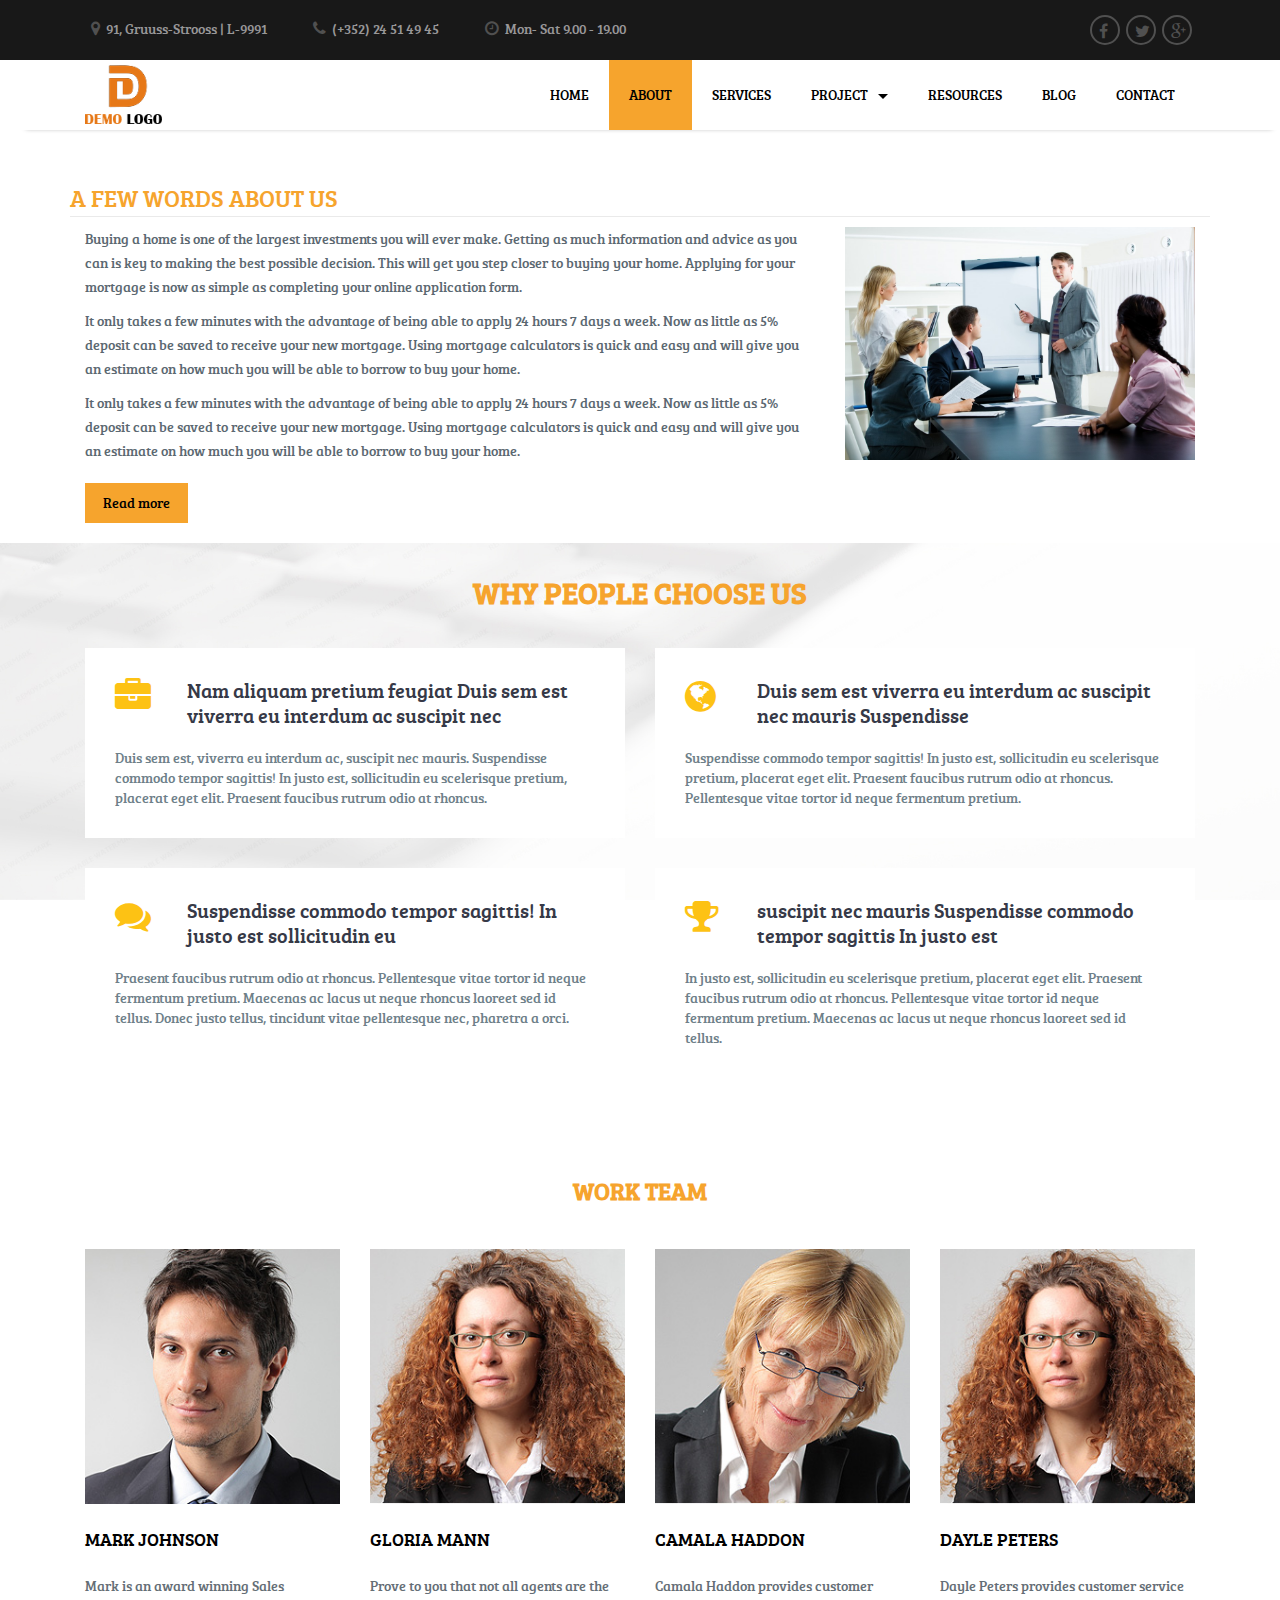
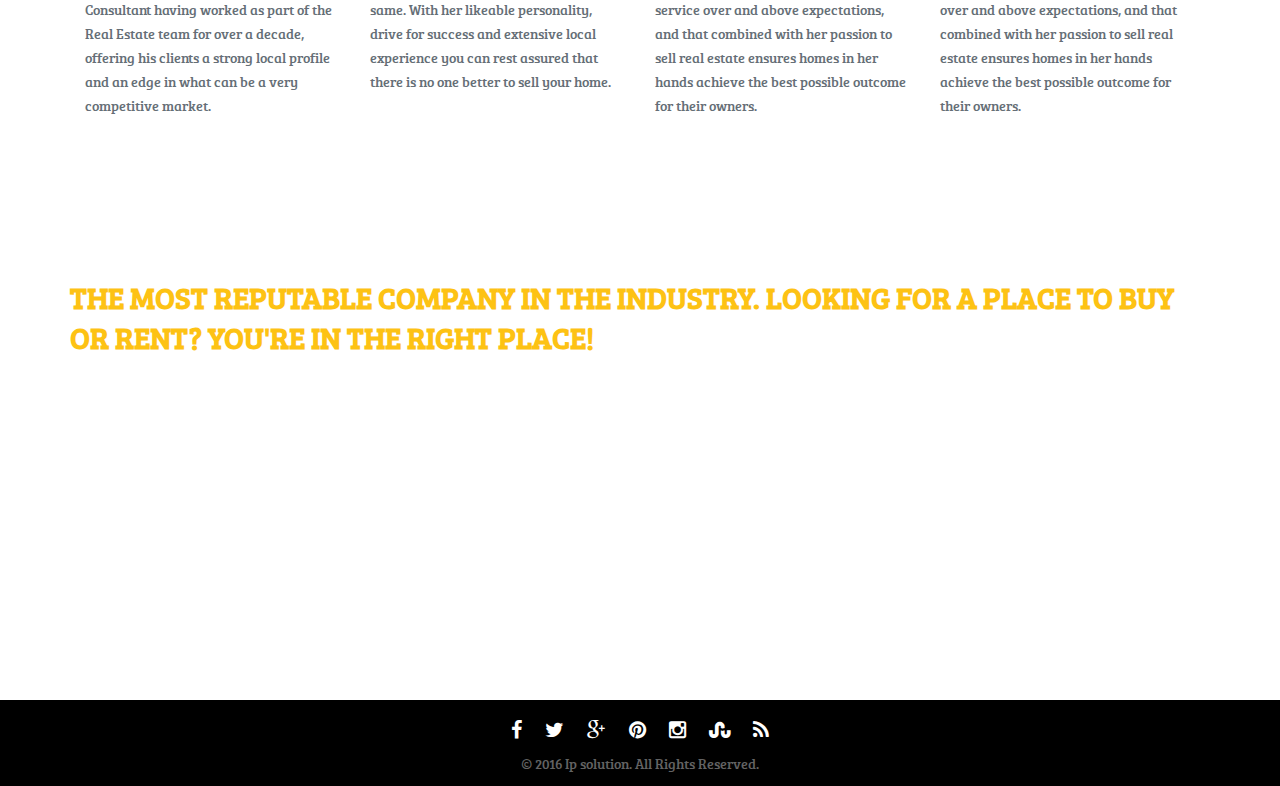
==== about.html @ 6294d2c2 "Avani Html" ====
<!DOCTYPE html>
<html lang="en">

<head>
    <meta charset="utf-8">
    <meta http-equiv="X-UA-Compatible" content="IE=edge">
    <meta name="viewport" content="width=device-width, initial-scale=1">
    <meta name="description" content="">
    <meta name="author" content="">
    <title>Consultancy</title>
    <!-- Bootstrap Core CSS -->
    <link href="css/bootstrap.min.css" rel="stylesheet"/>
    <!--font-style-->
    <link rel="stylesheet" href="fonts/font_style.css" type="text/css">
    <!--font-aswome-->
    <link rel="stylesheet" href="css/font-awesome.min.css" type="text/css">
    <!-- SmartMenus jQuery Bootstrap Addon CSS -->
	<link href="css/jquery_smartmenus_bootstrap.css" rel="stylesheet">
    <!--img hover style-->
    <link rel="stylesheet" href="css/img_hover_style.css">    
    <!-- Custom CSS -->
    <link href="css/style.css" rel="stylesheet"/>
    <!--responsive css-->
    <link rel="stylesheet" href="css/style_responsive.css" type="text/css"/>
    
    <!-- HTML5 shim and Respond.js for IE8 support of HTML5 elements and media queries -->
    <!-- WARNING: Respond.js doesn't work if you view the page via file:// -->
    <!--[if lt IE 9]>
      <script src="https://oss.maxcdn.com/html5shiv/3.7.2/html5shiv.min.js"></script>
      <script src="https://oss.maxcdn.com/respond/1.4.2/respond.min.js"></script>
    <![endif]-->
</head>
<body>

	<!--top header section-->
   	<div class="topheader_wrapper">
    	<div class="container">
        	<div class="col-lg-9 col-sm-9">
        		<div class="top_left">
                	<ul>
                    	<li><i class="fa fa-map-marker" aria-hidden="true"></i>91, Gruuss-Strooss  | L-9991</li>
                        <li><i class="fa fa-phone" aria-hidden="true"></i>(+352) 24 51 49 45</li>
                        <li><i class="fa fa-clock-o" aria-hidden="true"></i>Mon- Sat 9.00 - 19.00</li>
                    </ul> 
                </div>
            </div>
            <div class="col-lg-3 col-sm-3">
                <div class="top_right">
                    <ul>
                    	<li class="s1"><a href="#"><i class="fa fa-facebook"></i></a></li>
                        <li class="s2"><a href="#"><i class="fa fa-twitter"></i></a></li>
                        <li class="s3"><a href="#"><i class="fa fa-google-plus"></i></a></li>
                    </ul>
                </div>
            </div>	    
            <div class="clearfix"></div>
        </div>
    </div>
    
    <!--header section-->
    <div class="header_wrapper" data-spy="affix" data-offset-top="60">
    	<div class="container">
        	<div class="col-lg-3 col-sm-3">
            	<div class="logo">
                	<a href="index.html"><img src="images/icon/logo.png" alt="logo" class="img-responsive"></a>
                    <button type="button" class="navbar-toggle" data-toggle="collapse" data-target=".navbar-collapse">
                    	<span class="sr-only">Toggle navigation</span>
                        <span class="icon-bar"></span>
                        <span class="icon-bar"></span>
                        <span class="icon-bar"></span>
                    </button>
                </div>
            </div>
            <div class="col-lg-9 col-sm-9">
            	<div class="main_nav">
                	<div class="navbar-collapse collapse">
                    	<!-- nav -->   
                    	<ul class="nav navbar-nav">
                        	<li><a href="index.html">Home</a></li>                                                                                                                                                  
                            <li class="active"><a href="about.html">About</a></li>
                            <li><a href="service.html">Services</a></li>
                            <li><a href="project.html">Project<span class="caret"></span></a>
                            	<ul class="dropdown-menu">
                                	<li><a href="#">submenu_1</a></li>
                                    <li><a href="#">submenu_2</a></li>
                                    <li><a href="#">submenu_3</a></li>
                                    <li><a href="#">sub menu_4 <span class="caret"></span></a>
                                    	<ul class="dropdown-menu">
                                        	<li><a href="#">submenu_4.1</a></li>
                                            <li><a href="#">submenu_4.2</a></li>
                                            <li><a href="#">submenu_4.3</a></li>
                                            <li><a href="#">submenu_4.4</a></li>
                                  		</ul>
                                	</li>
                                    <li><a href="#">submenu_5</a></li>
                             	</ul>
                        	</li>
                             <li><a href="resource.html">Resources</a></li>
                            <li><a href="blog.html">Blog</a></li>
                            <li><a href="contact.html">Contact</a></li>
                        </ul>
                   	</div>
                </div>
            </div>
            <div class="clearfix"></div>
        </div>
    </div>
	
    <!--about-us section-->
   	<div class="about_wrappers" >          
	<div class="about_box">
    	<div class="container">
                <h3>A few words about us</h3>
                <div class="col-lg-8 col-sm-6">
                    <div class="box_left">
                        <p>Buying a home is one of the largest investments you will ever make. Getting as much information and advice as you can is key to making the best possible decision. This will get you step closer to buying your home. Applying for your mortgage is now as simple as completing your online application form.</p>
                        <p>It only takes a few minutes with the advantage of being able to apply 24 hours 7 days a week. Now as little as 5% deposit can be saved to receive your new mortgage. Using mortgage calculators is quick and easy and will give you an estimate on how much you will be able to borrow to buy your  home.</p>
                        <p>It only takes a few minutes with the advantage of being able to apply 24 hours 7 days a week. Now as little as 5% deposit can be saved to receive your new mortgage. Using mortgage calculators is quick and easy and will give you an estimate on how much you will be able to borrow to buy your  home.</p>
                        <button type="submit" class="btn btn-default">Read more</button>
                    </div>
                </div>
                <div class="col-lg-4 col-sm-6">
                    <div class="box_right">
                        <img src="images/img/about/about1.jpeg" alt="about" class="img-responsive">
                    </div>
                </div>
                <div class="clearfix"></div>
            </div>
    </div>        
    <div class="about_box2">
    	<div class="container">
        	<h3>Why people choose us </h3>
            <div class="why_wrap">
            	<div class="col-lg-6 col-sm-6">
                	<div class="why_box">
                    	<div class="box_top">
                        	<div class="top_left">
                            	<i class="fa fa-briefcase"></i>
                            </div>
                            <div class="top_right">
                            	<h6>Nam aliquam pretium feugiat Duis sem est viverra eu interdum ac suscipit nec </h6>
                            </div>
                            <div class="clearfix"></div>
                        </div>
                        <div class="box_bottom">
                        	<p>Duis sem est, viverra eu interdum ac, suscipit nec mauris. Suspendisse commodo tempor sagittis! In justo est, sollicitudin eu scelerisque pretium, placerat eget elit. Praesent faucibus rutrum odio at rhoncus. </p>
                        </div>
                        <div class="clearfix"></div>
                    </div>
                </div>
                <div class="col-lg-6 col-sm-6">
                	<div class="why_box">
                    	<div class="box_top">
                        	<div class="top_left">
                            	<i class="fa fa-globe"></i>
                            </div>
                            <div class="top_right">
                            	<h6>Duis sem est viverra eu interdum ac suscipit nec mauris Suspendisse </h6>
                            </div>
                            <div class="clearfix"></div>
                        </div>
                        <div class="box_bottom">
                        	<p>Suspendisse commodo tempor sagittis! In justo est, sollicitudin eu scelerisque pretium, placerat eget elit. Praesent faucibus rutrum odio at rhoncus. Pellentesque vitae tortor id neque fermentum pretium.</p>
                        </div>
                        <div class="clearfix"></div>
                    </div>
                </div>
                <div class="col-lg-6 col-sm-6">
                	<div class="why_box">
                    	<div class="box_top">
                        	<div class="top_left">
                            	<i class="fa fa-comments"></i>
                            </div>
                            <div class="top_right">
                            	<h6>Suspendisse commodo tempor sagittis! In justo est sollicitudin eu </h6>
                            </div>
                            <div class="clearfix"></div>
                        </div>
                        <div class="box_bottom">
                        	<p>Praesent faucibus rutrum odio at rhoncus. Pellentesque vitae tortor id neque fermentum pretium. Maecenas ac lacus ut neque rhoncus laoreet sed id tellus. Donec justo tellus, tincidunt vitae pellentesque nec, pharetra a orci. </p>
                        </div>
                        <div class="clearfix"></div>
                    </div>
                </div>
                <div class="col-lg-6 col-sm-6">
                	<div class="why_box">
                    	<div class="box_top">
                        	<div class="top_left">
                            	<i class="fa fa-trophy"></i>
                            </div>
                            <div class="top_right">
                            	<h6>suscipit nec mauris Suspendisse commodo tempor sagittis In justo est </h6>
                            </div>
                            <div class="clearfix"></div>
                        </div>
                        <div class="box_bottom">
                        	<p>In justo est, sollicitudin eu scelerisque pretium, placerat eget elit. Praesent faucibus rutrum odio at rhoncus. Pellentesque vitae tortor id neque fermentum pretium. Maecenas ac lacus ut neque rhoncus laoreet sed id tellus. </p>
                        </div>
                        <div class="clearfix"></div>
                    </div>
                </div>
                <div class="clearfix"></div>
            </div>            
            <div class="clearfix"></div>
       </div>	
    </div>   
    <div class="team_wrap">
    	<div class="container">
                <h3>Work team</h3>
                <div class="team_box">
                	<div class="col-lg-3 col-sm-6 col-md-3">
                    	<div class="team">
                        	<div class="team_img">
                            	<img src="images/img/about/t1.jpg" alt="images" class="img-responsive">
                            </div>
                            <div class="team_content">
                            	<h4>Mark Johnson</h4>
                                <p>Mark is an award winning Sales Consultant having worked as part of the Real Estate team for over a decade, offering his clients a strong local profile and an edge in what can be a very competitive market.</p>
                            </div>
                            <div class="clearfix"></div>
                        </div>
                    </div>
                    <div class="col-lg-3 col-sm-6 col-md-3">
                    	<div class="team">
                        	<div class="team_img">
                            	<img src="images/img/about/t2.jpg" alt="images" class="img-responsive">
                            </div>
                            <div class="team_content">
                            	<h4>Gloria Mann</h4>
                                <p>Prove to you that not all agents are the same. With her likeable personality, drive for success and extensive local experience you can rest assured that there is no one better to sell your home.</p>
                            </div>
                            <div class="clearfix"></div>
                        </div>
                    </div>
                    <div class="col-lg-3 col-sm-6 col-md-3">
                    	<div class="team">
                        	<div class="team_img">
                            	<img src="images/img/about/t3.jpg" alt="images" class="img-responsive">
                            </div>
                            <div class="team_content">
                            	<h4>Camala Haddon</h4>
                                <p>Camala Haddon provides customer service over and above expectations, and that combined with her passion to sell real estate ensures homes in her hands achieve the best possible outcome for their owners.</p>
                            </div>
                            <div class="clearfix"></div>
                        </div>
                    </div>
                    <div class="col-lg-3 col-sm-6 col-md-3">
                    	<div class="team">
                        	<div class="team_img">
                            	<img src="images/img/about/t2.jpg" alt="images" class="img-responsive">
                            </div>
                            <div class="team_content">
                            	<h4>Dayle Peters</h4>
                                <p>Dayle Peters provides customer service over and above expectations, and that combined with her passion to sell real estate ensures homes in her hands achieve the best possible outcome for their owners.</p>
                            </div>
                            <div class="clearfix"></div>
                        </div>
                    </div>
                    <div class="clearfix"></div>
                </div>
             </div>       
      </div> 
    <div class="about_wrap">
     	<div class="container">
        	<h3>The most reputable company in the industry. Looking for a place to buy or rent? You're in the right place!</h3>
            <p>Whether you're the landlord or tenant of a residential rental property, you'll find this article on the Tenancy Tribunal useful, should you ever find yourself in a dispute arising out of your Tenancy Agreement. That's because the Tenancy Tribunal is a court, part of the Ministry of Justice, which has been set up to deal with unresolved problems between landlords and tenants. The person who makes a decision on a case is called an adjudicator and his or her decision is binding on all parties. Parties normally represent themselves and it is unusual for parties to be represented by lawyers.</p>
            <p>A tenancy adjudicator listens to what each person has to say, hears any witnesses and evidence that either side wants considered, and then makes a decision, guided by the provisions of the Residential Tenancies Act 1986. Under the Act, all tenancies entered into after 1 December 1996 must have a written agreement setting out the particular terms that have been agreed to. This agreement should be signed, with a copy being retained by each party. The Tribunal will seek to enforce the terms of the agreement and will seek guidance from the agreement when making a decision.</p>
        </div>
     </div>
    <div class="clearfix"></div>       
</div>	   	
	
    <!--footer section-->
    <div class="footer_wrapper">
    	<div class="container">
        	<ul>
            	<li><a href="#"><i class="fa fa-facebook"></i></a></li>
                <li><a href="#"><i class="fa fa-twitter"></i></a></li>
                <li><a href="#"><i class="fa fa-google-plus"></i></a></li>
                <li><a href="#"><i class="fa fa-pinterest"></i></a></li>
                <li><a href="#"><i class="fa fa-instagram"></i></a></li>
                <li><a href="#"><i class="fa fa-stumbleupon"></i></a></li>
                <li><a href="#"><i class="fa fa-rss"></i></a></li>
            </ul>
            <p>© 2016 Ip solution. All Rights Reserved.</p>
        </div>
    </div>

	<!-- jQuery -->
    <script src="js/jquery-1.9.1.min.js"></script>
    <!-- Bootstrap Core JavaScript -->
    <script src="js/bootstrap.min.js"></script>
    <!-- SmartMenus jQuery plugin -->
	<script type="text/javascript" src="js/jquery_smartmenus.js"></script>
    <!-- SmartMenus jQuery Bootstrap Addon -->
	<script type="text/javascript" src="js/jquery_smartmenus_bootstrap.js"></script>
    
   	<!--scroll to top-->
	<script src="js/scroll_to_top.js"></script> 
    <!--custom js-->
    <script src="js/custom.js" type="text/javascript"></script>

</body>
</html>
---- fonts/font_style.css ----
/* Generated by Font Squirrel (https://www.fontsquirrel.com) on July 4, 2016 */

@font-face {
    font-family: 'glyphicons-halflings-regular';
    src: url('glyphicons-halflings-regular-webfont.eot');
    src: url('glyphicons-halflings-regular-webfont.eot?#iefix') format('embedded-opentype'),
         url('glyphicons-halflings-regular-webfont.woff2') format('woff2'),
         url('glyphicons-halflings-regular-webfont.woff') format('woff'),
         url('glyphicons-halflings-regular-webfont.ttf') format('truetype'),
         url('glyphicons-halflings-regular-webfont.svg#rbno3.1black') format('svg');
    font-weight: normal;
    font-style: normal;

}



@font-face {
    font-family: 'bree_serifregular';
    src: url('breeserif-regular-webfont.woff2') format('woff2'),
         url('breeserif-regular-webfont.woff') format('woff');
    font-weight: normal;
    font-style: normal;

}
---- css/img_hover_style.css ----
/* Included color classes.. 
	.red 
	.blue 
	.yellow 
	.green
	.orange
	.navy
*/
@import url(https://fonts.googleapis.com/css?family=Raleway:400,500,800);
figure.snip1136 {
  color: #fff;
  position: relative;
  float: left;
  overflow: hidden;
  margin:0px;
  width: 100%;
  background: #000000;
  text-align: center;
}
figure.snip1136 * {
  -webkit-box-sizing: border-box;
  box-sizing: border-box;
}
figure.snip1136 img {
  opacity: 1;
  width: 100%;
  -webkit-transition: opacity 0.35s;
  transition: opacity 0.35s;
}
figure.snip1136 figcaption {
  position: absolute;
  bottom: 0;
  left: 0;
  width: 100%;
  height: 100%;
}
figure.snip1136 figcaption > div {
  height: 50%;
  overflow: hidden;
  width: 100%;
  position: relative;
}
figure.snip1136 h2,
figure.snip1136 p {
  margin: 0;
  opacity: 0;
  padding: 0 30px;
  position: absolute;
  width: 100%;
  left: 0;
  -webkit-transition: opacity 0.4s, -webkit-transform 0.4s;
  transition: opacity 0.4s,-webkit-transform 0.4s,-moz-transform 0.4s,-o-transform 0.4s,transform 0.4s;
}
figure.snip1136 h2 {
  display: inline-block;
  font-weight: 800;
  text-transform: uppercase;
  bottom: 0;
  -webkit-transform: translate3d(0%, 150%, 0) rotate(20deg);
  transform: translate3d(0%, 150%, 0) rotate(20deg);
  -webkit-transition-delay: 0s;
  transition-delay: 0s;
  font-size:24px;
}
figure.snip1136 p {
  -webkit-transform: translate3d(0%, -150%, 0) rotate(20deg);
  transform: translate3d(0%, -150%, 0) rotate(20deg);
  -webkit-transition-delay: 0s;
  transition-delay: 0s;
  font-size:14px;
}
figure.snip1136 a {
  left: 0;
  right: 0;
  top: 0;
  bottom: 0;
  position: absolute;
  color: #ffffff;
}
figure.snip1136.color {
  background-color:rgba(0,0,0,0.5);
}

figure.snip1136:hover img,
figure.snip1136.hover img {
  opacity: 0.3;
  -webkit-filter: grayscale(100%);
  filter: grayscale(100%);
}
figure.snip1136:hover figcaption h2,
figure.snip1136.hover figcaption h2,
figure.snip1136:hover figcaption p,
figure.snip1136.hover figcaption p {
  -webkit-transform: translate3d(0%, 0%, 0) rotate(0deg);
  transform: translate3d(0%, 0%, 0) rotate(0deg);
}
figure.snip1136:hover figcaption h2,
figure.snip1136.hover figcaption h2 {
  opacity: 1;
}
figure.snip1136:hover figcaption p,
figure.snip1136.hover figcaption p {
  opacity: 1;
}
---- css/style.css ----
/* portfolio name : consultancy */
/* design by sanjib on 04.07.2016 */
*{ padding:0px; margin:0px}
body { width: 100%; height: 100%;}
html { width: 100%; height: 100%;}
.less_pad{ padding:0px !important;}
.less_lt{ padding-left:0px !important;}
.less_rt{ padding:0px !important;}

a:focus, a:hover {text-decoration: none;}
a:focus {outline: none; outline-offset: 0px;}
.btn.active.focus, .btn.active:focus, .btn.focus, .btn.focus:active, .btn:active:focus, .btn:focus {outline: none; outline-offset: 0px;}
input, button, select, textarea{ font-family:;}
.table{ font-family:; font-size:14px;}
h1, h2, h3, h4, h5, h6, p{ padding:0px; margin:0px;}
.affix {
      top:0;
      width: 100%;
      z-index: 9999 !important;
	  background:#FFF;
  }
  .affix + .banner_wrapper, .affix + .about_wrappers, .affix + .service_wrapper, .affix + .project_wrapper, .affix + .blog_wrapper, .affix + .contact_wrapper, .affix + .resource_wrapper  {
     position: relative;
     margin-top: 70px;
  }
/*......................................home page........................................*/
/*top-header section start*/
.topheader_wrapper{
	width:100%;
	padding:15px 0px;
	margin:0px;
	float:left;
	background:#181818;
	font-family: 'bree_serifregular';	
}
.topheader_wrapper .top_left{
	width:100%;
	padding:0px;
	margin:0px;
	float:left;	
}
.top_left ul{
	width:100%;
	padding:0px;
	margin:0px;
	float:left;	
}
.top_left ul li{
	list-style:none;
	float:left;
	padding:0px;
	margin-right:40px;
	font-size:14px;
	color:#989798;	
}
.top_left ul li i{
	color: #505050 ;
    font-size: 16px;
    margin: 0;
    padding: 5px 6px;
}
.topheader_wrapper .top_right{
	width:100%;
	padding:0px;
	margin:0px;
	float:left;	
}
.top_right ul{
	float:right;
	padding:0px;
	margin:0px;
	list-style:none;
}
.top_right ul li{
	background:transparent;
    border-radius:50%;
	border:2px solid #505050;
    float: left;
    height: 30px;
    margin: 0 3px;
    padding: 0;
    width: 30px;
}
.top_right ul li i{
	color: #505050 ;
    font-size: 16px;
    margin: 0;
    padding: 6px 7px;
}
.top_right ul li.s1:hover{
	background:#3B5998;
	border:2px solid #3B5998;	
}
.top_right ul li.s2:hover{
	background:#2caae1;
	border:2px solid #2caae1;
}
.top_right ul li.s3:hover{
	background:#900;
	border:2px solid #900;	
}
.top_right ul li.s1:hover i, .top_right ul li.s2:hover i, .top_right ul li.s3:hover i{
	color:#FFF;	
}
/*top-header section end*/

/*header section start*/
.header_wrapper{
	width:100%;
	padding:0px;
	margin:0px;
	float:left;	
	-webkit-box-shadow:9px 15px 5px -17px rgba(130, 130, 130, 1);
	-moz-box-shadow: 9px 15px 5px -17px rgba(130, 130, 130, 1);
	box-shadow:9px 15px 5px -17px rgba(130, 130, 130, 1);
	-o-box-shadow:9px 15px 5px -17px rgba(130, 130, 130, 1);
	-ms-box-shadow:9px 15px 5px -17px rgba(130, 130, 130, 1);
	font-family: 'bree_serifregular';	
}
.header_wrapper .logo{
	width:100%;
	padding:5px 0px;
	margin:0px;
	float:left;	
}
.header_wrapper .logo img{
	width:30%;
	padding:0px;
	margin:0px;	
}
.header_wrapper .main_nav{
	width:100%; 
	padding:0px;
	margin:0px; 
	float:left;
	background:#FFF;
}
.main_nav .navbar-nav {
    margin:0px;
    padding: 0;
    width: auto;
	float:right;
	text-align:center;
}
.navbar-collapse{
	padding:0px;
	margin:0px;	
}
.navbar-nav > li {
	display:inline-block;
    margin:0px;
    padding:0px;
	width:auto;
}
.navbar-nav > li:last-child{
	padding-right:0px;	
}
.navbar-nav > li > a{
	padding:25px 20px;
	margin:0px;
	font-size:14px;
	color:#000;
	text-transform:uppercase;
}
.navbar-nav > li.active a{
	background:#f6a42d;
}
.navbar-nav > li > a:hover {
    background:#f6a42d;
}
.nav .open > a, .nav .open > a:focus, .nav .open > a:hover {
    background-color: #f6a42d;
}
.dropdown-menu > li > a {
    clear: both;
    color: #333;
    display: block;
    font-weight: 400;
    line-height: 1.42857;
    padding: 10px 20px;
    white-space: nowrap;
	border-bottom:none !important;
	background-color:transparent !important;
}
.dropdown-menu > li > a:focus, .dropdown-menu > li > a:hover {
    background-color: #eee !important;
    color: #000;
    text-decoration: none;
}
.navbar-nav .open .dropdown-menu .dropdown-header, .navbar-nav .open .dropdown-menu > li > a {
    padding: 10px 15px;
}
.caret {
    border-left: 5px solid transparent;
    border-right: 5px solid transparent;
    border-top: 5px dashed;
    display: inline-block;
    height: 0;
    margin-left: 10px;
    vertical-align: middle;
    width: 0;
}
/* header section end*/

/*banner section start*/
.banner_wrapper{
	float:left;
	margin:0px;
	padding:0px;
	width:100%;	
	font-family: 'bree_serifregular';	
}
.banner_wrapper .banner_wrap{
	float:left;
	margin:0px;
	padding:0px;
	width:100%;	
	position:relative;
}
.carousel-inner > .item > img,
  .carousel-inner > .item > a > img {
      width: 100%;
      margin: auto;
}
.banner_wrapper .carousel-caption {
    background: rgba(0, 0, 0, 0.5) none repeat scroll 0 0;
    bottom: 45%;
    display: block;
    left: 10%;
    padding: 20px;
    right: 0;
    width: 35%;
}
.carousel-caption h3 {
    color: #fff;
    font-size: 36px;
    line-height: 30px;
    margin:0px 0px 20px;
    padding: 0;
}
.carousel-caption p{
	font-size:14px;
	color:#FFF;
	padding:0px;
	margin:0px;
	line-height:24px;	
}
.banner_left_arrow img {
    left: 50px;
    margin: 0;
    padding: 23px;
    position: relative;
    top:0px;
    width: 30%;
    z-index: 9999;
}
.banner_right_arrow img {
    right:50px;
    margin: 0;
    padding:23px;
    position: relative;
    top:0px;
    width: 30%;
	float:right;
	z-index:9999;
}
.carousel-control.left {
    background: none;
	top:45%;
}
.carousel-control.right {
    background: none;
	top:45%;
}
.banner_wrapper .carousel-indicators li {
    background-color: #FFF;
    border: none;
    border-radius: 10px;
    cursor: pointer;
    display: inline-block;
    height: 12px;
    margin: 1px;
    text-indent: -999px;
    width: 12px;
}
.banner_wrapper .carousel-indicators .active {
    background-color: #0082cb;
    height: 14px;
    margin: 0;
    width: 14px;
}
/*banner section end*/

/*about section start*/
.aboutus_wrapper{
	width:100%;
	padding:0px;
	margin:50px 0px;
	float:left;	
	font-family: 'bree_serifregular';	
}
.aboutus_wrapper h3 {
    color: #f6a42d;
    font-size: 36px;
    line-height: 40px;
    margin: 0 0 10px;
    padding: 0;
    text-align: center;
}
.aboutus_wrapper p {
    color: #000;
    font-size: 14px;
    line-height: 24px;
    margin: 0 auto;
    padding: 0;
    text-align: center;
    width: 45%;
}
.aboutus_wrapper .aboutus_wrap{
	width:100%;
	padding:0px;
	margin:0px;
	float:left;	
}
.aboutus_wrap .aboutus_box{
	width:100%;
	padding:0px;
	margin:30px 0px 0px;
	float:left;
}
.aboutus_box .aboutus_img{
	width:15%;
	padding:0px;
	margin:0px;
	float:left;
}
.aboutus_img img{
	width:auto;
	padding:0px;
	margin:0px;
}
.aboutus_box .aboutus_content{
	width:85%;
	padding:0px;
	margin:0px;
	float:left;
}
.aboutus_content h4{
	font-size:20px;
	padding:0px;
	margin:0px;
	text-align:left;
	color:#000;	
	line-height:40px;
}
.aboutus_content p {
    color: #000;
    font-size: 14px;
    line-height: 24px;
    margin: 0 ;
    padding: 0;
    text-align: left;
	width:100%;
}
/*about section end*/

/*service section start*/
.services_wrapper{
	width:100%;
	padding:50px 0px;
	margin:0px;
	float:left;
	font-family: 'bree_serifregular';	
	background:#fdc214;
}
.services_wrapper .services_box{
	width:100%;
	padding:0px;
	margin:30px 0px;
	float:left;
}
.services_box .services_content{
	width:100%;
	padding:0px;
	margin:0px auto;
	float:left;
}
.services_content h4{
	font-size:20px;
	padding:0px;
	margin:0px;
	text-align:left;
	color:#000;	
	line-height:36px;
}
.services_content p{
	font-size:14px;
	padding:0px;
	margin:0px 0px 10px;
	text-align:left;
	color:#000;	
	line-height:22px;
}
.services_content a{
	font-size:14px;
	padding:0px;
	margin:0px;
	text-align:left;
	color:#000 ;	
}
/*service section end*/

/*testimonials section start*/
.testi_wrapper{
	width:100%;
	padding:0px;
	margin:0px;
	float:left;	
	font-family: 'bree_serifregular';	
}
.testi_wrapper .testi_wrap{
	width:100%;
	padding:0px;
	margin:50px 0px;
	float:left;	
}
.testi_wrap h3{
	font-size:24px;
	padding:0px;
	margin:0px 0px 30px;
	text-align:left;
	color:#f6a42d ;	
	line-height:36px;
}
.testi_wrap .testi_content{
	width:100%;
	padding:0px;
	margin:0px;
	float:left;	
}
.testi_content .testi_heading{
	width:100%;
	padding:0px;
	margin:0px 0px 20px;
	float:left;
}
.testi_heading .heading_left{
	width:20%;
	padding:0px;
	margin:0px;
	float:left;
}	
.heading_left img{
	width:auto;
	padding:0px;
	margin:0px;
}	
.testi_heading .heading_right{
	width:80%;
	padding:25px;
	margin:0px;
	float:left;
}	
.testi_wrap h6{
	font-size:18px;
	padding:0px;
	margin:0px;
	text-align:left;
	color:#000 ;	
	line-height:24px;
}
.testi_wrap p{
	font-size:14px;
	padding:0px;
	margin:0px;
	text-align:left;
	color:#000 ;	
	line-height:22px;
}
.testi_wrap ul{
	width:100%;
	padding:0px;
	margin:0px;
	float:left;	
}
.testi_wrap ul li{
	list-style:none;
	float:left;
	padding:0px;
	margin:0px;	
}
.testi_wrap ul li i{
	color:#fdc214;
	font-size:16px;
	padding:0px;
	margin:0px;	
}
.testi_content .testi_text{
	width:100%;
	padding:0px;
	margin:0px 0px 20px;
	float:left;
}	
.testi_text p{
	font-size:14px;
	padding:0px;
	margin:0px;
	text-align:left;
	color:#636363 ;	
	line-height:22px;
}
.testi_text p.author{
	font-size:16px;
	padding:0px;
	margin:10px 0px;
	text-align:right;
	color:#636363 ;	
	line-height:22px;
	font-weight:bold;
}
.testi_wrap .carousel-indicators {
    bottom: 0;
    left: 0;
    margin: 0 auto;
    position: absolute;
    text-align: center;
    width: 100%;
}
.testi_wrap .carousel-indicators li {
    background: #e6e6e6 none repeat scroll 0 0;
    border: medium none;
    border-radius: 10px;
    cursor: pointer;
    display: inline-block;
    height: 10px;
    margin: 1px;
    text-indent: -999px;
    width: 10px;
}
.testi_wrap .carousel-indicators .active {
    background-color: #f78f20;
    height: 12px;
    margin: 0;
    width: 12px;
}
.testi_wrapper .company_wrap{
	width:100%;
	padding:0px;
	margin:50px 0px;
	float:left;	
}
.company_wrap h3{
	font-size:24px;
	padding:0px;
	margin:0px 0px 30px;
	text-align:left;
	color:#f6a42d ;	
	line-height:36px;
}
.company_wrap .nav-pills {
    
}
.company_wrap .nav > li > a {
    border-radius: 0;
    display: block;
    font-size: 16px;
    padding: 12px 35px;
    position: relative;
	color:#000;
	border:1px solid #f78f20;
}
.company_wrap .nav-pills > li.active > a, .company_wrap .nav-pills > li.active > a:focus, .company_wrap .nav-pills > li.active > a:hover {
    background-color: #f78f20;
    color: #fff;
}
.nav > li > a:focus, .nav > li > a:hover {
    background-color: #f78f20;
    color: #fff;
}
.company_wrap .tab-content {
    padding: 30px 0;
	margin:0px;
	width:100%;
	float:left;
}
.tab-content h6{
	font-size:20px;
	padding:0px;
	margin:0px 0px 20px;
	text-align:left;
	color:#000 ;	
	line-height:30px;
}
.tab-content ul{
	width:100%;
	padding:0px;
	margin:0px;
	float:left;	
}
.tab-content ul li{
	float:left;
	width:50%;
	margin:0px;
	padding:5px 0px;
	font-size:14px;
	color:#636363;
	list-style:none;
}
.tab-content ul li i{
	color:#f78f20;
	font-size:18px;
	margin-right:10px;	
}
/*testimonials section end*/

/*news section start*/
.news_wrapper{
	width:100%;
	padding:50px 0px 0px;
	margin:0px;
	float:left;
	background:#fdc214;	
	font-family: 'bree_serifregular';	
}
.news_wrapper p {
    color: #424242;
    font-size: 14px;
    line-height: 24px;
    margin: 0px;
    padding: 0;
    text-align: center;
    width:100%;
}
.news_wrapper h3 {
    color: #424242;
    font-size: 36px;
    line-height: 40px;
    margin: 0 0 10px;
    padding: 0;
    text-align: center;
}
.news_wrapper .news_wrap{
	width:100%;
	padding:0px;
	margin:0px;
	float:left;
}
.news_wrap .news_box{
	width:100%;
	padding:0px;
	margin:50px 0px;
	float:left;
}
.news_box .news_img{
	width:100%;
	padding:0px;
	margin:0px;
	float:left;
}
.news_img img{
	width:100%;
	padding:0px;
	margin:0px;
}
.news_box .news_content{
	width:100%;
	padding:0px;
	margin:0px;
	float:left;
}
.news_content h4 {
    background: rgba(255, 255, 255, 0.8) none repeat scroll 0 0;
    color: #424242;
    font-size: 24px;
    line-height: 30px;
    margin: -45px 20px 0;
    padding: 10px;
    text-align: center;
    width: 20%;
}
.news_content h4 span{
	color:#f6a42d ;	
}
.news_content h6 {
    color: #424242;
    font-size: 20px;
    line-height: 30px;
    margin: 15px 0;
    padding: 0;
    text-align: left;
}
.news_content p {
    color: #424242;
    font-size: 14px;
    line-height: 22px;
    margin: 0px 0px 10px;
    padding: 0;
    text-align: left;
}
.news_content a{
	font-size:14px;
	color:#337ab7;
	float:right;	
}
/*news section end*/
	
/*contact-us section start*/
.contactus_wrapper{
	width:100%;
	padding:0px;
	margin:50px 0px;
	float:left;	
	font-family: 'bree_serifregular';	
}
.contactus_wrapper h3 {
    color: #f6a42d;
    font-size: 36px;
    line-height: 40px;
    margin: 0 0 10px;
    padding: 0;
    text-align: center;
}
.contactus_wrapper p {
    color: #000;
    font-size: 14px;
    line-height: 24px;
    margin: 0 auto;
    padding: 0;
    text-align: center;
    width: 45%;
}
.contactus_wrapper .contactus_Wrap{
	width:100%;
	padding:0px;
	margin:50px 0px 0px;
	float:left;	
	text-align:center;
}	
.contactus_Wrap .form_box{
	width:100%;
	padding:0px;
	margin:0px;
	float:left;	
}
.form_box .form-group {
    margin-bottom: 20px;
}
.form_box .form-control {
    background-color: #fff;
    background-image: none;
	border-top:0px;
	border-left:0px;
	border-right:0px;
    border-bottom: 1px solid #ccc;
    border-radius: 0px;
    box-shadow: none;
    color: #636363;
    display: block;
    font-size: 14px;
    line-height: 1.42857;
    padding: 2px 12px;
    transition: border-color 0.15s ease-in-out 0s, box-shadow 0.15s ease-in-out 0s;
    width: 100%;
}
.form_box .form-control:focus {
    border-color: #fdc214;
    box-shadow: 0 1px 1px rgba(0, 0, 0, 0.075) inset, 0 0 8px rgba(253,194, 20, 0.6);
    outline: 0 none;
}
.form_box .form-control::-moz-placeholder {
    color: #636363;
    opacity: 1;
}
.contactus_Wrap .btn-default {
    background-color: #f6a42d;
    border-color: #f6a42d;
    color: #000;
    font-size: 16px;
    margin: 0 auto;
    padding: 10px 34px;
    text-align: center;
}
.contactus_Wrap .btn-default:hover {
    background-color: #fdc214;
    border-color: #fdc214;
    color: #000;
}
/*contact-us section end*/

.footer_wrapper{
	width:100%;
	padding:10px 0px;
	margin:0px;
	float:left;
	background:#000;	
	font-family: 'bree_serifregular';	
	text-align:center;
}
.footer_wrapper ul{
	width:100%;
	padding:0px;
	margin:0px;
	float:left;	
}
.footer_wrapper ul li{
	display:inline-block;
	list-style:none;
	padding:10px;
	margin:0px;
	text-align:center;	
}
.footer_wrapper ul li i{
	font-size:20px;
	color:#FFF;	
}
.footer_wrapper p {
    color: #636363;
    font-size: 14px;
    line-height: 24px;
    margin: 0;
    padding: 0;
    text-align: center;
}
/* ...................... index page end......................... */

/* ...................... about-us page start......................... */
.about_wrappers{
	width:100%;
	padding:0px;
	margin:0px;
	float:left;
	font-family: 'bree_serifregular';	
}
.about_wrappers .about_box{
	width:100%;
	padding:0px;
	margin:50px 0px 0px;
	float:left;	
}
.about_box h3 {
    border-bottom: 1px solid #eaeaea;
    color: #f6a42d;
    font-size: 24px;
    line-height: 36px;
    margin: 0 auto;
    padding: 0;
    text-align: left;
    text-transform: uppercase;
}
.about_box .box_left{
	width:100%;
	padding:0px;
	margin:10px 0px ;
	float:left;		
}
.box_left p {
    color: #5b6871;
    font-size: 14px;
    margin: 0px 0px 10px;
    padding: 0;
    text-align: left;
	line-height:24px;
}
.box_left .btn-default {
    background-color: #f6a42d;
    border: medium none;
    color: #000;
    float: left;
    font-size: 14px;
    margin: 10px 0;
    padding: 10px 18px;
	border-radius:0px;
}
.box_left .btn-default:hover {
    background-color: #fdc214  ;
}
.about_box .box_right{
	width:100%;
	padding:0px;
	margin:10px 0px;
	float:left;		
}
.about_box .box_right img{
	width:100%;
	padding:0px;
	margin:0px;	
}
.about_wrappers .about_box2{
	background:url(../images/img/about/about_back.jpg) no-repeat top left;
	background-size:cover;
	background-attachment:fixed;
	width:100%;
	padding:30px 0px;
	margin:0px;
	float:left;	
}
.about_box2 h3 {
    color: #f6a42d;
    font-size: 30px;
    font-weight: bold;
    margin:0px 0px 20px;
    padding: 0;
    text-align: center;
    text-transform: uppercase;
	line-height:40px;
}
.about_box2 .why_wrap{
	width:100%;
	padding:0px;
	margin:0px;
	float:left;	
}
.why_wrap .why_box{
	width:100%;
	padding:30px;
	margin:15px 0px;
	float:left;	
	background:#FFF;
}
.why_box .box_top{
	width:100%;
	padding:0px;
	margin:0px 0px 20px;
	float:left;	
}
.box_top .top_left{
	width:15%;
	padding:0px;
	margin:0px;
	float:left;	
}
.box_top .top_left i{
	font-size:36px;
	color:#fdc214;	
}
.box_top .top_right{
	width:85%;
	padding:0px;
	margin:0px;
	float:left;	
}
.top_right h6{
	font-size: 20px;
    line-height: 25px;
	padding:0px; 
	margin:0px;
	color:#363947; 
	text-align:left;
}
.why_box .box_bottom{
	width:100%;
	padding:0px;
	margin:0px;
	float:left;	
}
.box_bottom p{
	font-size:14px;
	padding:0px; 
	margin:0px;
	color:#6e8089; 
	text-align:left;
}
.about_wrappers .team_wrap{
	width:100%;
	padding:0px;
	margin:30px 0px;
	float:left;	
}
.team_wrap h3 {
    color: #f6a42d;
    font-size: 24px;
    font-weight: bold;
    margin:20px 0px;
    padding: 0;
    text-align: center;
    text-transform: uppercase;
	line-height:36px;
}
.team_wrap .team_box{
	width:100%;
	padding:0px;
	margin:0px;
	float:left;	
}
.team_box .team{
	width:100%;
	padding:0px;
	margin:20px 0px;
	float:left;	
}
.team .team_img{
	width:100%;
	padding:0px;
	margin:0px 0px 20px;
	float:left;	
}
.team .team_img img{
	width:100%;
	padding:0px;
	margin:0px;	
}
.team .team_content{
	width:100%;
	padding:0px;
	margin:0px 0px 20px;
	float:left;	
}
.team_content h4 {
    color: #000;
    font-size: 18px;
    margin:0px 0px 20px;
    padding: 0;
    text-align: left;
    text-transform: uppercase;
	line-height:30px;
}
.team_content p {
    color: #656e76;
    font-size: 14px;
    margin: 0px 0px 10px;
    padding: 0;
    text-align: left;
	line-height:24px;
}
.about_wrappers .about_wrap{
	width:100%;
	padding:80px 0px;
	margin:0px;
	float:left;
	background:url(../images/img/about/about_back2.jpg) no-repeat top left;
	background-size:cover;
	background-attachment:fixed;	
}
.about_wrap h3 {
    color: #fdc214;
    font-size: 30px;
    font-weight: bold;
    margin:0px 0px 30px;
    padding: 0;
    text-align: left;
    text-transform: uppercase;
	line-height:40px;
}
.about_wrap p {
    color: #FFF;
    font-size: 14px;
    margin: 20px 0px;
    padding: 0;
    text-align: left;
	line-height:24px;
}
/* ...................... about-us page end......................... */

/* ...................... service page start......................... */
.service_wrapper{
	width:100%;
	padding:0px;
	margin:0px;
	float:left;
	font-family: 'bree_serifregular';	
}
.service_wrapper .service_box{
	width:100%;
	padding:0px;
	margin:50px 0px 0px;
	float:left;
	border-bottom:1px solid #eaeaea;
}
.service_box .service_heading{
	width:100%;
	padding:0px;
	margin:0px;
	float:left;	
}
.service_heading h3{
    color: #f6a42d;
	font-size:30px;
	margin:0px;
	padding:0px;	
	text-transform:uppercase;
	border-bottom: 1px solid #eaeaea;
	line-height:36px;
}
.service_box .service_content{
	width:100%;
	padding:0px;
	margin:20px 0px;
	float:left;	
}
.service_content .service_text{
	width:100%;
	padding:0px;
	margin:25px 0px;
	float:left;	
}
.service_text h3{
	font-size:20px;
	margin:0px 0px 10px;
	padding:0px;
	color:#fdc214;
	line-height:30px;
}
.service_text p{
	font-size:14px;
	margin:0px 0px 10px;
	padding:0px;
	color:#666666;
	line-height:24px;
}
.service_content .service_img{
	width:100%;
	padding:0px;
	margin:25px 0px;
	float:left;	
}
.service_content .service_img img{
	width:100%;
	padding:0px;
	margin:0px;
	float:right;
}
.service_box .feature_wrap{
	width:100%;
	padding:0px;
	margin:20px 0px;
	float:left;	
}
.feature_wrap h3 {
    color: #000;
    font-size: 30px;
    line-height: 36px;
    margin-bottom: 25px;
    text-align: center;
    text-transform: uppercase;
}
.feature_wrap .feature_box{
	width:100%;
	padding:0px;
	margin:0px 0px 20px;
	float:left;	
}
.feature_box .feature_img{
	width:100%;
	padding:0px;
	margin:0px;
	float:left;	
}
.feature_box .feature_img img{
	width:100%;
	padding:0px;
	margin:0px;
}
.feature_box .feature_content{
	width:100%;
	padding:0px;
	margin:0px;
	float:left;	
}
.feature_content h4 {
    color: #fdc214;
    font-size: 16px;
    font-weight: bold;
    line-height: 30px;
    margin:10px 0px;
    text-transform: uppercase;
}
.feature_content p {
    color: #000;
    font-size: 14px;
    line-height: 24px;
    text-align: left;
}
.feature_content ul {
    float: left;
    margin-top: 20px;
    padding:10px 0px;
    width: 100%;
	border-top: 1px solid #d5d5d5;
	border-bottom: 1px solid #d5d5d5;
}
.feature_content ul li {
    color: #919191;
    float: left;
    list-style: outside none none;
    margin: 0;
    padding: 5px 0;
    text-align: left;
    width: 100%;
}
/* ...................... service page end......................... */

/*.......................project page start...........................*/
.project_wrapper{
	width:100%;
	padding:0px;
	margin:0px;
	float:left;	
	font-family: 'bree_serifregular';	
}
.project_wrapper h1 {
    color: #f6a42d;
    font-size: 30px;
	text-transform:uppercase;
    font-weight: bold;
    line-height: 40px;
    margin: 50px auto 0px;
    padding: 0;
    text-align: left;
	border-bottom:1px solid #eaeaea;
}
.project_wrapper .project_wrap{
	width:100%;
	padding:0px;
	margin:0px;
	float:left;	
}
.project_wrap .project_box{
	width:100%;
	padding:10px 20px;
	margin:20px 0px;
	float:left;
	background:#f5f5f5 ;
}
.project_box .project_img{
	width:100%;
	padding:0px;
	margin:10px 0px;
	float:left;
}
.project_box .project_content{
	width:100%;
	padding:0px;
	margin:10px 0px;
	float:left;
}
.project_content h3 {
    color: #fdc214 ;
    font-size: 24px;
    margin:0px 0px 10px;
    padding: 0;
	line-height:30px;
	width:100%;
	text-align:left;
}
.project_content p {
    color: #5b6871;
    float: left;
    font-size: 14px;
    line-height: 22px;
    margin: 0px 0px 10px;
    padding: 0;
    text-align: left;
}
.project_content a{
	font-size:14px;
	margin:0px;
	padding:0px;
	text-transform:uppercase;	
	color:#514e93 ;
}
.project_content a i{
	margin-left:10px;
	font-size:14px;	
}
/*.......................project page end...........................*/

/*.......................resources page start...........................*/
.resource_wrapper{
	width:100%;
	padding:0px;
	margin:0px;
	float:left;	
	font-family: 'bree_serifregular';	
}
.resource_wrapper h1 {
    color: #f6a42d;
    font-size: 30px;
	text-transform:uppercase;
    font-weight: bold;
    line-height: 40px;
    margin: 50px auto 0px;
    padding: 0;
    text-align: left;
	border-bottom:1px solid #eaeaea;
}
.resource_wrapper .resource_wrap{
	width:100%;
	padding:0px;
	margin:0px 0px 50px;
	float:left;	
}
.resource_wrap .resource_box{
    float: left;
    margin: 20px 0;
    padding: 40px;
    width: 100%;
	background:rgba(253,194,20,0.4);
}
.resource_box .resource_top{
	width:100%;
	padding:0px;
	margin:0px 0px 20px;
	float:left;	
	height:35px;
}
.resource_top .resource_top_left{
	width:15%;
	padding:0px;
	margin:0px;
	float:left;	
}
.resource_top_left img{
	width:auto;
	padding:0px;
	margin:0px auto;
}
.resource_top .resource_top_right{
	width:85%;
	padding:0px;
	margin:0px;
	float:left;	
}
.resource_top_right h6{
	font-size: 20px;
    line-height: 25px;
	padding:0px; 
	margin:0px;
	color:#363947; 
	text-align:left;
}
.resource_box .resource_bottom{
	width:100%;
	padding:0px;
	margin:0px;
	float:left;	
}
.resource_bottom p{
	font-size:14px;
	padding:0px; 
	margin:0px;
	color:#6e8089; 
	text-align:left;
	line-height:24px;
}
/*...........................resources page end............................*/

/*.............................blog page start...............................*/
.blog_wrapper{
	width:100%;
	padding:0px;
	margin:0px;
	float:left;	
	font-family: 'bree_serifregular';	
}
.blog_wrapper .blog_wrap{
	width:100%;
	padding:0px;
	margin:50px 0px;
	float:left;
}
.blog_wrap .post{
    background: #fff none repeat scroll 0 0;
    border: 1px solid #e6e6e6;
    box-shadow: 0 1px 5px rgba(0, 0, 0, 0.1);
    box-sizing: border-box;
    margin: 0 0 30px;
    padding: 20px;
	float:left;
	width:100%;
}
.blog_wrap .post h2 {
    color: #000;
    font-size: 20px;
    line-height: 30px;
    margin: 0;
    padding: 0;
    text-transform: uppercase;
    width: 100%;
}
.blog_wrap .post .name {
    color: #fbc102;
    font-size: 14px;
    line-height: 24px;
    margin:15px 0px;
    padding: 0;
    width: 100%;
	font-weight:bold;
}
.post h2 a {
	color:#000;	
}
.post h2 a:hover {
	color:#fbc102;	
}
.blog_wrap .post .date-comments span{
    color: #000;
    margin-right: 5px;
}
.post .image {
    float: left;
    margin:20px 0px;
    padding: 0;
    width: 100%;
}
.post .image img {
    margin: 0;
    padding: 0;
    width: 100%;
}
.blog_wrap .post p {
    color: #000;
    font-size: 14px;
    line-height: 24px;
    margin:15px 0px;
    padding: 0;
    width: 100%;
}
.blog_wrap .post .btn-primary {
    background-color: transparent;
    border-color: #373737;
    color: #373737;
	font-size:14px;
	padding:8px 16px;
}
.blog_wrap .post .btn-primary:hover {
	color:#fbc102;
	border-color:#fbc102;	
}
.blog_wrap .pager li > a{
	color:#fbc102;
    background-color: #FFF;
    border: 1px solid #fbc102;
    border-radius:25px;
	font-size:14px;
	padding:8px 16px;
}
.blog_wrap .pager li > a:hover{
	color:#FFF;
	background:#fbc102;
}
.post .fa.fa-chevron-right {
    margin-left: 10px;
}
.blog_wrap .post ul {
    margin:0px 0px 10px;
    padding:0px 15px;
    width: 100%;
	float:left;
}
.blog_wrap .post ul li {
    margin:0px;
    padding:3px 0px;
    width: 100%;
	float:left;
	list-style-type:circle;
	font-size:14px;
}
.blog_wrap .categories{
    /*background: #fff none repeat scroll 0 0;
    border: 1px solid #e6e6e6;
    box-shadow: 0 1px 5px rgba(0, 0, 0, 0.1);
    box-sizing: border-box;*/
    margin: 0 0 30px;
    padding: 0px;
	float:left;
	width:100%;
	border-bottom: 1px solid #e6e6e6;
}
.categories h3 {
    color: #fbc102;
    font-size: 20px;
    line-height: 30px;
    margin: 0px 0px 10px;
    padding: 0;
    width: 100%;
}
.categories ul {
	margin:0px 0px 10px;
	padding:0px 0px 0px 15px;
	width:100%;
	float:left;	
}
.categories ul li{
	list-style:circle;
	margin:0px;
	padding:5px 0px;
	width:100%;
	float:left;	
}
.categories ul li a{
	color: #373737;
    font-size: 14px;
    line-height: 24px;
}
.categories ul li a:hover{
	color:#fbc102;	
}
.categories p {
    color: #000;
    font-size: 14px;
    line-height: 24px;
    margin:15px 0px;
    padding: 0;
    width: 100%;
}
.blog_wrap .recent_post{
    margin:0px;
    padding: 0px;
	float:left;
	width:100%;
	border-bottom: 1px solid #e6e6e6;
}
.recent_post h3 {
    color: #fbc102;
    font-size: 20px;
    line-height: 30px;
    margin: 0px 0px 10px;
    padding: 0;
    width: 100%;
}
.recent_post .post_box{
	width:100%;
	padding:0px;
	margin:0px 0px 20px;
	float:left;	
}
.post_box h6 {
    color: #000;
    font-size: 14px;
    font-weight: bold;
    line-height: 24px;
    margin:0px 0px 10px;
    padding: 0;
    width: 100%;
}
.post_box img{
	width:100%;
	padding:0px;
	margin:0px;	
}
.post_box .tags{
	width:100%;
	padding:0px;
	margin:10px 0px;
	float:left;	
}
.post_box .tags span{
	margin-right:10px;	
}
.post_box p {
    color: #000;
    font-size: 14px;
    line-height: 24px;
    margin: 15px 0;
    padding: 0;
    width: 100%;
}
.blog_wrap .comment{
    margin: 0 0 30px;
    padding: 0px;
	float:left;
	width:100%;
	border-bottom: 1px solid #e6e6e6;
}
.comment h3 {
    color: #fbc102;
    font-size: 18px;
    font-weight: bold;
    line-height: 30px;
    margin: 0;
    padding: 0;
    width: 100%;
}
.comment p {
    color: #000;
    font-size: 14px;
    line-height: 24px;
    margin: 15px 0;
    padding: 0;
    width: 100%;
}
/*..........................blog page end.........................*/

/*..........................blog-details page start.........................*/
.blog_wrap .post_wrap{
	width:100%;
	padding:0px;
	margin:20px 0px;
	float:left;	
	font-family: 'bree_serifregular';	
}
.post_wrap h4 {
    color: #000;
    font-size: 16px;
    font-weight: bold;
    line-height: 30px;
    margin: 0;
    padding: 0;
    text-transform: uppercase;
    width: 100%;
}
.post_wrap .post_box{
	width:100%;
	padding:0px;
	margin:15px 0px;
	float:left;	
}
.post_box .post_img{
	width:100%;
	padding:0px;
	margin:0px;	
	float:left;
}
.post_box .post_img img{
	width:100%;
	padding:0px;
	margin:0px;	
}
.post_box .post_content{
	width:100%;
	padding:0px;
	margin:0px;	
	float:left;
}
.post_content h5{
    color: #000;
    font-size: 14px;
    line-height: 24px;
    margin: 0;
    padding: 0;
    width: 100%;
	font-weight:bold;
}
.post_content p{
    color: #000;
    font-size: 14px;
    line-height: 24px;
    margin: 0;
    padding: 0;
    width: 100%;
}
.post_content p.posted{
	color:#f3c369;	
}
.post_wrap .post_form{
	width:100%;
	padding:0px;
	margin:15px 0px;
	float:left;	
}
.post_form .form-horizontal > h3 {
    border-bottom: 1px solid #f0f0f0;
    color: #000;
    font-size: 14px;
    font-weight: bold;
    line-height: 26px;
    margin: 0 0 15px;
    padding: 0;
    width: 100%;
}
.post_form .form-horizontal .form-group {
    float: left;
    margin: 0 0 15px;
    padding: 0;
    width: 100%;
}
.post_form .form-horizontal label {
    display: inline-block;
    font-size: 14px;
    font-weight: normal;
    margin-bottom: 5px;
    max-width: 100%;
}

/*..........................blog-details page end.........................*/

/*....................................contact page start....................................*/
.contact_wrapper{
	width:100%;
	padding:0px;
	margin:0px;
	float:left;
	font-family: 'bree_serifregular';	
}	
.contact_wrapper .contact_wrap{
	width:100%;
	padding:0px;
	margin:50px 0px;
	float:left;
}
.contact_wrap h1 {
    color: #000;
    font-size: 30px;
    text-align: center;
	padding:0px;
	margin:0px;
	line-height:48px;
	text-transform:uppercase;
}
.contact_wrap .rule {
    background: #fbc102 none repeat scroll 0 0;
    height: 3px;
    margin: 0 auto;
    padding: 0;
    width: 70px;
}
.contact_wrap .contact_map{
	width:100%;
	padding:0px;
	margin:30px 0px;
	float:left;
}
.contact_map .map_box{
	width:100%;
	height:350px;
	padding:0px;
	margin:0px;
	float:left;	
}
.contact_wrap .contact_box{
	width:100%;
	padding:0px;
	margin:30px 0px;
	float:left;
}
.contact_box .contact_detail{
	width:100%;
	padding:0px;
	margin:0px 0px 30px;
	float:left;	
}
.contact_detail h6 {
    color: #f6a42d;
    font-size: 20px;
    margin-bottom: 10px;
    padding: 0;
	line-height:32px;
}
.contact_detail p {
    color: #373737;
    font-size: 14px;
    line-height: 24px;
    text-align: left;
	padding:0px;
	margin:0px 0px 10px;
}
.contact_detail .list{
	padding:0px;
	margin:0px;
	float:left;
	width:100%;	
}
.contact_detail .list li{
	list-style:none;
	padding:5px 0px;
	margin:0px;
	float:left;
	width:100%;	
}
.contact_detail .list li i{
	font-size:16px;
	color:#fbc102;	
	margin-right:10px;
}
.contact_detail .list li a{
	font-size:14px;
	color:#373737;	
}
.contact_detail .list li a:hover{
	color:#fbc102;	
}
.contact_box .contact_form{
	width:100%;
	padding:0px;
	margin:0px 0px 30px;
	float:left;	
}
.contact_form h6 {
    color: #f6a42d;
    font-size: 20px;
    margin-bottom: 10px;
    padding: 0;
	line-height:32px;
}
.contact_form .form-group > label {
    margin-bottom: 10px;
	font-weight:normal;
}
.contact_form .btn-default{
    background-color: transparent;
    border: 1px solid #a0a0a0;
    color: #333;
    font-size: 14px;
	padding:8px 16px;
	margin:0px;
	float:right;
}
.contact_form .btn-default:hover{
	border: 1px solid #fbc102;
    color: #fbc102;
}
/*....................................contact page end....................................*/
---- css/style_responsive.css ----
@charset "utf-8";
/* portfolio name : consultancy */
/* design by sanjib on 04.07.2016 */

@media screen and (max-width : 320px) {
/*.....................home page start........................*/
/*header section start*/
.header_wrapper .logo img {
    margin: 0;
    padding: 0;
    width: 25%;
}
.header_wrapper .logo {
    float: left;
    margin: 0;
    padding: 5px 0;
    width: 100%;
}
.header_wrapper .main_nav {
    background: #fff none repeat scroll 0 0;
    float: left;
    margin: 0;
    padding: 0;
    width: 100%;
}
.main_nav .navbar-nav {
    float: left;
    margin: 0;
    padding: 0;
    width: 100%;
}
.nav.navbar-nav.sm-collapsible {
    height: 325px;
    overflow: auto;
}
.navbar-nav > li {
    float: none;
    margin: 0;
    padding: 3px 0px;
    width: 100%;
	text-align:left;
}
.navbar-nav > li > a {
    border-bottom: 0px solid transparent;
    color: #000;
    font-size: 14px;
    margin: 0;
    padding: 10px;
	text-transform:uppercase;
}
.navbar-nav > li.active a {
    background: #f7f7f7 none repeat scroll 0 0;
	border-bottom:none;
	color:#f6a42d;
}
.navbar-nav > li > a:hover {
    background: #f7f7f7 none repeat scroll 0 0;
	border-bottom:none;
	color:#f6a42d;
}
.navbar-nav .open .dropdown-menu .dropdown-header, .navbar-nav .open .dropdown-menu > li > a {
    color: #000;
    padding: 10px 15px;
	background:transparent;
	text-transform:uppercase;
}
.navbar-nav .open .dropdown-menu > li > a:focus, .navbar-nav .open .dropdown-menu > li > a:hover {
    background-image: none;
	color:#f6a42d;
	background:#f7f7f7;
}
.nav .open > a, .nav .open > a:focus, .nav .open > a:hover {
    background-color: #f7f7f7;
    border-color: #eeaf06;
    color: #000;
}
.navbar-toggle {
    background-color: transparent;
    background-image: none;
    border: 2px solid #f6a42d ;
    border-radius: 4px;
    float: right;
    margin-bottom: 0;
    margin-right: 0;
    margin-top: -40px;
    padding: 9px 10px;
    position: relative;
}
.navbar-toggle .icon-bar {
    background:#f6a42d ;
    border-radius: 0px;
    display: block;
    height: 2px;
    width: 22px;
}
/*header section end*/

/*banner section start*/
.banner_wrapper .carousel-caption{
	display:none;	
}
/*banner section end*/

/*about-us section start*/
.aboutus_wrapper p {
    color: #000;
    font-size: 14px;
    line-height: 24px;
    margin: 0 auto;
    padding: 0;
    text-align: center;
    width: 100%;
}
.aboutus_box .aboutus_img {
    float: left;
    margin: 0;
    padding: 0;
    width: 100%;
}
.aboutus_img img {
    margin:0px auto;
    padding: 0;
    width: auto;
}
.aboutus_box .aboutus_content {
    float: left;
    margin: 0;
    padding: 0;
    width: 100%;
}
.aboutus_content h4 {
    color: #000;
    font-size: 20px;
    line-height: 40px;
    margin: 0;
    padding: 0;
    text-align: center;
}
/*about-us section end*/

/*testimonials section start*/
.testi_heading .heading_left {
    float: left;
    margin: 0;
    padding: 0;
    width: 100%;
}
.heading_left img {
    margin:0px auto;
    padding: 0;
    width: auto;
}
.testi_heading .heading_right {
    float: left;
    margin: 0;
    padding: 25px 0;
    width: 100%;
}
.company_wrap .nav > li > a {
    border: 1px solid #f78f20;
    border-radius: 0;
    color: #000;
    display: block;
    font-size: 16px;
    padding: 12px;
    position: relative;
}
.tab-content ul li {
    color: #636363;
    float: left;
    font-size: 14px;
    list-style: outside none none;
    margin: 0;
    padding: 8px 0;
    width: 100%;
}
/*testimonials section end*/

/*contact-us section start*/
.contactus_wrapper p {
    color: #000;
    font-size: 14px;
    line-height: 24px;
    margin: 0 auto;
    padding: 0;
    text-align: center;
    width: 100%;
}
/*contact-us section end*/
/*.....................home page start........................*/	

/* ..........................about page start........................... */
.box_top .top_left {
    float: left;
    margin: 0;
    padding: 0;
    width: 100%;
	text-align:center;
}
.box_top .top_right {
    float: left;
    margin: 0;
    padding: 0;
    width: 100%;
}
.top_right h6 {
    color: #363947;
    font-size: 20px;
    line-height: 25px;
    margin: 10px 0px;
    padding: 0;
    text-align: center;
}
.box_bottom p {
    color: #6e8089;
    font-size: 14px;
    margin: 0;
    padding: 0;
    text-align: center;
}
/* ..........................about page end ........................... */

/* ..........................resource page start ........................... */
.resource_wrap .resource_box {
    background: rgba(253, 194, 20, 0.4) none repeat scroll 0 0;
    float: left;
    margin: 20px 0;
    padding: 30px;
    width: 100%;
}
.resource_box .resource_top {
    float: left;
    height: 100%;
    margin: 0 0 20px;
    padding: 0;
    width: 100%;
}
.resource_top .resource_top_left {
    float: left;
    margin: 0;
    padding: 0;
    width: 20%;
}
.resource_top .resource_top_right {
    float: left;
    margin: 0;
    padding: 0;
    width: 80%;
}
/* ..........................resource page end ........................... */
}

@media screen and (min-width: 321px) and (max-width: 479px) { 
/*.....................home page start........................*/
/*header section start*/
.header_wrapper .logo img {
    margin: 0;
    padding: 0;
    width: 20%;
}
.header_wrapper .logo {
    float: left;
    margin: 0;
    padding: 5px 0;
    width: 100%;
}
.header_wrapper .main_nav {
    background: #fff none repeat scroll 0 0;
    float: left;
    margin: 0;
    padding: 0;
    width: 100%;
}
.main_nav .navbar-nav {
    float: left;
    margin: 0;
    padding: 0;
    width: 100%;
}
.nav.navbar-nav.sm-collapsible {
    height: 325px;
    overflow: auto;
}
.navbar-nav > li {
    float: none;
    margin: 0;
    padding: 3px 0px;
    width: 100%;
	text-align:left;
}
.navbar-nav > li > a {
    border-bottom: 0px solid transparent;
    color: #000;
    font-size: 14px;
    margin: 0;
    padding: 10px;
	text-transform:uppercase;
}
.navbar-nav > li.active a {
    background: #f7f7f7 none repeat scroll 0 0;
	border-bottom:none;
	color:#f6a42d;
}
.navbar-nav > li > a:hover {
    background: #f7f7f7 none repeat scroll 0 0;
	border-bottom:none;
	color:#f6a42d;
}
.navbar-nav .open .dropdown-menu .dropdown-header, .navbar-nav .open .dropdown-menu > li > a {
    color: #000;
    padding: 10px 15px;
	background:transparent;
	text-transform:uppercase;
}
.navbar-nav .open .dropdown-menu > li > a:focus, .navbar-nav .open .dropdown-menu > li > a:hover {
    background-image: none;
	color:#f6a42d;
	background:#f7f7f7;
}
.nav .open > a, .nav .open > a:focus, .nav .open > a:hover {
    background-color: #f7f7f7;
    border-color: #eeaf06;
    color: #000;
}
.navbar-toggle {
    background-color: transparent;
    background-image: none;
    border: 2px solid #f6a42d ;
    border-radius: 4px;
    float: right;
    margin-bottom: 0;
    margin-right: 0;
    margin-top: -40px;
    padding: 9px 10px;
    position: relative;
}
.navbar-toggle .icon-bar {
    background:#f6a42d ;
    border-radius: 0px;
    display: block;
    height: 2px;
    width: 22px;
}
/*header section end*/

/*banner section start*/
.banner_wrapper .carousel-caption{
	display:none;	
}
/*banner section end*/

/*about-us section start*/
.aboutus_wrapper p {
    color: #000;
    font-size: 14px;
    line-height: 24px;
    margin: 0 auto;
    padding: 0;
    text-align: center;
    width: 100%;
}
.aboutus_box .aboutus_img {
    float: left;
    margin: 0;
    padding: 0;
    width: 100%;
}
.aboutus_img img {
    margin:0px auto;
    padding: 0;
    width: auto;
}
.aboutus_box .aboutus_content {
    float: left;
    margin: 0;
    padding: 0;
    width: 100%;
}
.aboutus_content h4 {
    color: #000;
    font-size: 20px;
    line-height: 40px;
    margin: 0;
    padding: 0;
    text-align: center;
}
/*about-us section end*/

/*testimonials section start*/
.testi_heading .heading_left {
    float: left;
    margin: 0;
    padding: 0;
    width: 100%;
}
.heading_left img {
    margin:0px auto;
    padding: 0;
    width: auto;
}
.testi_heading .heading_right {
    float: left;
    margin: 0;
    padding: 25px 0;
    width: 100%;
}
.company_wrap .nav > li > a {
    border: 1px solid #f78f20;
    border-radius: 0;
    color: #000;
    display: block;
    font-size: 16px;
    padding: 12px;
    position: relative;
}
.tab-content ul li {
    color: #636363;
    float: left;
    font-size: 14px;
    list-style: outside none none;
    margin: 0;
    padding: 8px 0;
    width: 100%;
}
/*testimonials section end*/

/*contact-us section start*/
.contactus_wrapper p {
    color: #000;
    font-size: 14px;
    line-height: 24px;
    margin: 0 auto;
    padding: 0;
    text-align: center;
    width: 100%;
}
/*contact-us section end*/
/*.....................home page start........................*/

/* ..........................about page start........................... */
.box_top .top_left {
    float: left;
    margin: 0;
    padding: 0;
    width: 100%;
	text-align:center;
}
.box_top .top_right {
    float: left;
    margin: 0;
    padding: 0;
    width: 100%;
}
.top_right h6 {
    color: #363947;
    font-size: 20px;
    line-height: 25px;
    margin: 10px 0px;
    padding: 0;
    text-align: center;
}
.box_bottom p {
    color: #6e8089;
    font-size: 14px;
    margin: 0;
    padding: 0;
    text-align: center;
}
/* ..........................about page end ........................... */

/* ..........................resource page start ........................... */
.resource_wrap .resource_box {
    background: rgba(253, 194, 20, 0.4) none repeat scroll 0 0;
    float: left;
    margin: 20px 0;
    padding: 30px;
    width: 100%;
}
.resource_box .resource_top {
    float: left;
    height: 100%;
    margin: 0 0 20px;
    padding: 0;
    width: 100%;
}
.resource_top .resource_top_left {
    float: left;
    margin: 0;
    padding: 0;
    width: 20%;
}
.resource_top .resource_top_right {
    float: left;
    margin: 0;
    padding: 0;
    width: 80%;
}
/* ..........................resource page end ........................... */
}

@media screen and (min-width: 480px) and (max-width: 767px) { 
/*.....................home page start........................*/
/*header section start*/
.header_wrapper .logo img {
    margin: 0;
    padding: 0;
    width: 15%;
}
.header_wrapper .logo {
    float: left;
    margin: 0;
    padding: 5px 0;
    width: 100%;
}
.header_wrapper .main_nav {
    background: #fff none repeat scroll 0 0;
    float: left;
    margin: 0;
    padding: 0;
    width: 100%;
}
.main_nav .navbar-nav {
    float: left;
    margin: 0;
    padding: 0;
    width: 100%;
}
.nav.navbar-nav.sm-collapsible {
    height: 325px;
    overflow: auto;
}
.navbar-nav > li {
    float: none;
    margin: 0;
    padding: 3px 0px;
    width: 100%;
	text-align:left;
}
.navbar-nav > li > a {
    border-bottom: 0px solid transparent;
    color: #000;
    font-size: 14px;
    margin: 0;
    padding: 10px;
	text-transform:uppercase;
}
.navbar-nav > li.active a {
    background: #f7f7f7 none repeat scroll 0 0;
	border-bottom:none;
	color:#f6a42d;
}
.navbar-nav > li > a:hover {
    background: #f7f7f7 none repeat scroll 0 0;
	border-bottom:none;
	color:#f6a42d;
}
.navbar-nav .open .dropdown-menu .dropdown-header, .navbar-nav .open .dropdown-menu > li > a {
    color: #000;
    padding: 10px 15px;
	background:transparent;
	text-transform:uppercase;
}
.navbar-nav .open .dropdown-menu > li > a:focus, .navbar-nav .open .dropdown-menu > li > a:hover {
    background-image: none;
	color:#f6a42d;
	background:#f7f7f7;
}
.nav .open > a, .nav .open > a:focus, .nav .open > a:hover {
    background-color: #f7f7f7;
    border-color: #eeaf06;
    color: #000;
}
.navbar-toggle {
    background-color: transparent;
    background-image: none;
    border: 2px solid #f6a42d ;
    border-radius: 4px;
    float: right;
    margin-bottom: 0;
    margin-right: 0;
    margin-top: -40px;
    padding: 9px 10px;
    position: relative;
}
.navbar-toggle .icon-bar {
    background:#f6a42d ;
    border-radius: 0px;
    display: block;
    height: 2px;
    width: 22px;
}
/*header section end*/

/*banner section start*/
.banner_wrapper .carousel-caption{
	display:none;	
}
/*banner section end*/

/*about-us section start*/
.aboutus_wrapper p {
    color: #000;
    font-size: 14px;
    line-height: 24px;
    margin: 0 auto;
    padding: 0;
    text-align: center;
    width: 100%;
}
.aboutus_box .aboutus_img {
    float: left;
    margin: 0;
    padding: 0;
    width: 100%;
}
.aboutus_img img {
    margin:0px auto;
    padding: 0;
    width: auto;
}
.aboutus_box .aboutus_content {
    float: left;
    margin: 0;
    padding: 0;
    width: 100%;
}
.aboutus_content h4 {
    color: #000;
    font-size: 20px;
    line-height: 40px;
    margin: 0;
    padding: 0;
    text-align: center;
}
/*about-us section end*/

/*testimonials section start*/
.testi_heading .heading_left {
    float: left;
    margin: 0;
    padding: 0;
    width: 100%;
}
.heading_left img {
    margin:0px auto;
    padding: 0;
    width: auto;
}
.testi_heading .heading_right {
    float: left;
    margin: 0;
    padding: 25px 0;
    width: 100%;
}
.company_wrap .nav > li > a {
    border: 1px solid #f78f20;
    border-radius: 0;
    color: #000;
    display: block;
    font-size: 16px;
    padding: 12px;
    position: relative;
}
.tab-content ul li {
    color: #636363;
    float: left;
    font-size: 14px;
    list-style: outside none none;
    margin: 0;
    padding: 8px 0;
    width: 100%;
}
/*testimonials section end*/

/*contact-us section start*/
.contactus_wrapper p {
    color: #000;
    font-size: 14px;
    line-height: 24px;
    margin: 0 auto;
    padding: 0;
    text-align: center;
    width: 100%;
}
/*contact-us section end*/
/*.....................home page start........................*/

/* ..........................about page start........................... */
.box_top .top_left {
    float: left;
    margin: 0;
    padding: 0;
    width: 100%;
	text-align:center;
}
.box_top .top_right {
    float: left;
    margin: 0;
    padding: 0;
    width: 100%;
}
.top_right h6 {
    color: #363947;
    font-size: 20px;
    line-height: 25px;
    margin: 10px 0px;
    padding: 0;
    text-align: center;
}
.box_bottom p {
    color: #6e8089;
    font-size: 14px;
    margin: 0;
    padding: 0;
    text-align: center;
}
/* ..........................about page end ........................... */
}

@media screen and (min-width: 768px) and (max-width: 991px) { 
/*.....................home page start........................*/
/*top-header section start*/
.top_left ul li {
    color: #989798;
    float: left;
    font-size: 14px;
    list-style: outside none none;
    margin-right: 15px;
    padding: 0;
}
/*top-header section end*/

/*header section start*/
.header_wrapper .logo img {
    margin: 0;
    padding: 0;
    width: 43%;
}
.navbar-nav > li > a {
    color: #000;
    font-size: 14px;
    margin: 0;
    padding: 20px 10px;
    text-transform: uppercase;
}
/*header section end*/

/*banner section start*/
.banner_wrapper .carousel-caption {
    background: rgba(0, 0, 0, 0.5) none repeat scroll 0 0;
    bottom: 30%;
    display: block;
    left: 10%;
    padding: 20px;
    right: 0;
    width: 60%;
}
/*banner section end*/

/*about section start*/
.aboutus_wrapper p {
    color: #000;
    font-size: 14px;
    line-height: 24px;
    margin: 0 auto;
    padding: 0;
    text-align: center;
    width: 70%;
}
.aboutus_box .aboutus_img {
    float: left;
    margin: 0;
    padding: 0;
    width: 100%;
}
.aboutus_img img {
    margin: 0px auto;
    padding: 0;
    width: auto;
}
.aboutus_box .aboutus_content {
    float: left;
    margin: 0;
    padding: 0;
    width: 100%;
}
.aboutus_content h4 {
    color: #000;
    font-size: 20px;
    line-height: 40px;
    margin: 0;
    padding: 0;
    text-align: center;
}
.aboutus_content p {
    color: #000;
    font-size: 14px;
    line-height: 24px;
    margin: 0;
    padding: 0;
    text-align: center;
    width: 100%;
}
/*about section end*/

/*news section start*/
.news_content h4 {
    background: rgba(255, 255, 255, 0.8) none repeat scroll 0 0;
    color: #424242;
    font-size: 24px;
    line-height: 30px;
    margin: -45px 20px 0;
    padding: 10px;
    text-align: center;
    width: 25%;
}
/*news section end*/

/*contact-us section start*/
.contactus_wrapper p {
    color: #000;
    font-size: 14px;
    line-height: 24px;
    margin: 0 auto;
    padding: 0;
    text-align: center;
    width: 100%;
}
.form_box .form-group {
    margin-bottom: 15px;
}
/*contact-us section end*/
/*.....................home page end........................*/

/* ..........................about page start ........................... */
.why_wrap .why_box {
    background: #fff none repeat scroll 0 0;
    float: left;
    height: 300px;
    margin: 15px 0;
    padding: 30px;
    width: 100%;
}
/* ..........................about page end ........................... */
}

@media screen and (min-width: 992px) and (max-width: 1199px) { 
/*.....................home page start........................*/
/*header section start*/
.header_wrapper .logo img {
    margin: 0;
    padding: 0;
    width: 38%;
}
/*eader section end*/

/*.....................home page end........................*/

/* ..........................about page start ........................... */
.why_wrap .why_box {
    background: #fff none repeat scroll 0 0;
    float: left;
    height: 240px;
    margin: 15px 0;
    padding: 30px;
    width: 100%;
}
/* ..........................about page end ........................... */
}
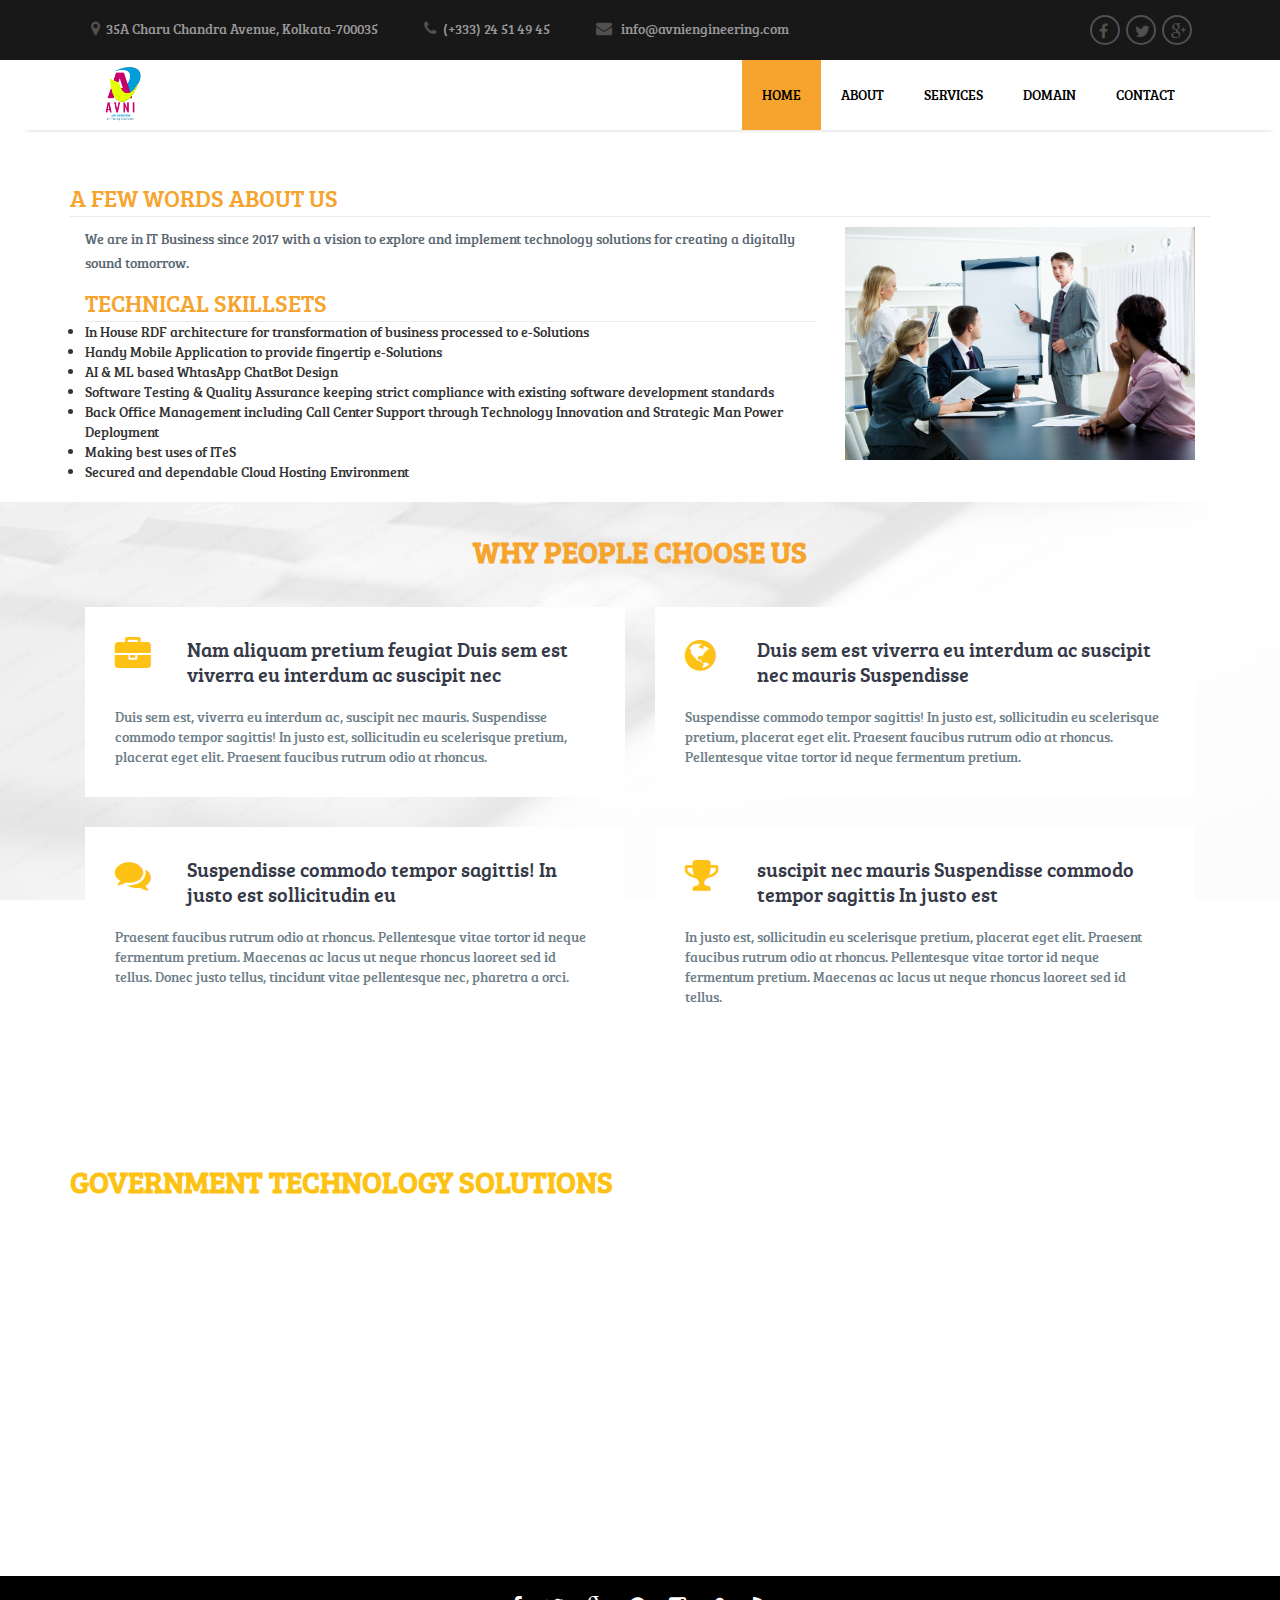
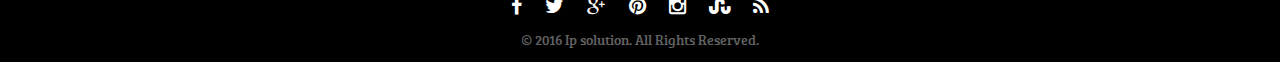
==== commit 77f311c6: "Avni html" ====
--- a/about.html
+++ b/about.html
@@ -38,9 +38,12 @@
         	<div class="col-lg-9 col-sm-9">
         		<div class="top_left">
                 	<ul>
-                    	<li><i class="fa fa-map-marker" aria-hidden="true"></i>91, Gruuss-Strooss  | L-9991</li>
-                        <li><i class="fa fa-phone" aria-hidden="true"></i>(+352) 24 51 49 45</li>
-                        <li><i class="fa fa-clock-o" aria-hidden="true"></i>Mon- Sat 9.00 - 19.00</li>
+                    	<li><i class="fa fa-map-marker" aria-hidden="true"></i>35A Charu Chandra Avenue,
+ Kolkata-700035
+</li>
+                        <li><i class="fa fa-phone" aria-hidden="true"></i>(+333) 24 51 49 45</li>
+                        <li><i class="fa fa-envelope" aria-hidden="true"></i> info@avniengineering.com
+</li>
                     </ul> 
                 </div>
             </div>
@@ -76,10 +79,10 @@
                 	<div class="navbar-collapse collapse">
                     	<!-- nav -->   
                     	<ul class="nav navbar-nav">
-                        	<li><a href="index.html">Home</a></li>                                                                                                                                                  
-                            <li class="active"><a href="about.html">About</a></li>
+                        	<li class="active"><a href="index.html">Home</a></li>                                                                                                                                                  
+                            <li><a href="about.html">About</a></li>
                             <li><a href="service.html">Services</a></li>
-                            <li><a href="project.html">Project<span class="caret"></span></a>
+                      <!--      <li><a href="project.html">Project<span class="caret"></span></a>
                             	<ul class="dropdown-menu">
                                 	<li><a href="#">submenu_1</a></li>
                                     <li><a href="#">submenu_2</a></li>
@@ -96,7 +99,8 @@
                              	</ul>
                         	</li>
                              <li><a href="resource.html">Resources</a></li>
-                            <li><a href="blog.html">Blog</a></li>
+                            <li><a href="blog.html">Blog</a></li>-->
+                            <li><a href="domain.html">Domain</a></li>
                             <li><a href="contact.html">Contact</a></li>
                         </ul>
                    	</div>
@@ -113,10 +117,20 @@
                 <h3>A few words about us</h3>
                 <div class="col-lg-8 col-sm-6">
                     <div class="box_left">
-                        <p>Buying a home is one of the largest investments you will ever make. Getting as much information and advice as you can is key to making the best possible decision. This will get you step closer to buying your home. Applying for your mortgage is now as simple as completing your online application form.</p>
-                        <p>It only takes a few minutes with the advantage of being able to apply 24 hours 7 days a week. Now as little as 5% deposit can be saved to receive your new mortgage. Using mortgage calculators is quick and easy and will give you an estimate on how much you will be able to borrow to buy your  home.</p>
-                        <p>It only takes a few minutes with the advantage of being able to apply 24 hours 7 days a week. Now as little as 5% deposit can be saved to receive your new mortgage. Using mortgage calculators is quick and easy and will give you an estimate on how much you will be able to borrow to buy your  home.</p>
-                        <button type="submit" class="btn btn-default">Read more</button>
+                        <p>We are in IT Business since 2017 with a vision to explore and implement technology solutions for creating a digitally sound tomorrow.
+</p>
+<h3>Technical Skillsets</h3>
+<ul>
+<li>In House RDF architecture for transformation of business processed to e-Solutions</li>
+<li>Handy Mobile Application to provide fingertip e-Solutions</li>
+<li>AI & ML based WhtasApp ChatBot Design</li>
+<li>Software Testing & Quality Assurance keeping strict compliance with existing software development standards </li>
+<li>Back Office Management including Call Center Support through Technology Innovation and Strategic Man Power Deployment</li>
+<li>Making best uses of ITeS</li>
+<li>Secured and dependable Cloud Hosting Environment</li>
+</ul>
+
+                       
                     </div>
                 </div>
                 <div class="col-lg-4 col-sm-6">
@@ -204,67 +218,28 @@
             <div class="clearfix"></div>
        </div>	
     </div>   
-    <div class="team_wrap">
-    	<div class="container">
-                <h3>Work team</h3>
-                <div class="team_box">
-                	<div class="col-lg-3 col-sm-6 col-md-3">
-                    	<div class="team">
-                        	<div class="team_img">
-                            	<img src="images/img/about/t1.jpg" alt="images" class="img-responsive">
-                            </div>
-                            <div class="team_content">
-                            	<h4>Mark Johnson</h4>
-                                <p>Mark is an award winning Sales Consultant having worked as part of the Real Estate team for over a decade, offering his clients a strong local profile and an edge in what can be a very competitive market.</p>
-                            </div>
-                            <div class="clearfix"></div>
-                        </div>
-                    </div>
-                    <div class="col-lg-3 col-sm-6 col-md-3">
-                    	<div class="team">
-                        	<div class="team_img">
-                            	<img src="images/img/about/t2.jpg" alt="images" class="img-responsive">
-                            </div>
-                            <div class="team_content">
-                            	<h4>Gloria Mann</h4>
-                                <p>Prove to you that not all agents are the same. With her likeable personality, drive for success and extensive local experience you can rest assured that there is no one better to sell your home.</p>
-                            </div>
-                            <div class="clearfix"></div>
-                        </div>
-                    </div>
-                    <div class="col-lg-3 col-sm-6 col-md-3">
-                    	<div class="team">
-                        	<div class="team_img">
-                            	<img src="images/img/about/t3.jpg" alt="images" class="img-responsive">
-                            </div>
-                            <div class="team_content">
-                            	<h4>Camala Haddon</h4>
-                                <p>Camala Haddon provides customer service over and above expectations, and that combined with her passion to sell real estate ensures homes in her hands achieve the best possible outcome for their owners.</p>
-                            </div>
-                            <div class="clearfix"></div>
-                        </div>
-                    </div>
-                    <div class="col-lg-3 col-sm-6 col-md-3">
-                    	<div class="team">
-                        	<div class="team_img">
-                            	<img src="images/img/about/t2.jpg" alt="images" class="img-responsive">
-                            </div>
-                            <div class="team_content">
-                            	<h4>Dayle Peters</h4>
-                                <p>Dayle Peters provides customer service over and above expectations, and that combined with her passion to sell real estate ensures homes in her hands achieve the best possible outcome for their owners.</p>
-                            </div>
-                            <div class="clearfix"></div>
-                        </div>
-                    </div>
-                    <div class="clearfix"></div>
-                </div>
-             </div>       
-      </div> 
+     
     <div class="about_wrap">
      	<div class="container">
-        	<h3>The most reputable company in the industry. Looking for a place to buy or rent? You're in the right place!</h3>
-            <p>Whether you're the landlord or tenant of a residential rental property, you'll find this article on the Tenancy Tribunal useful, should you ever find yourself in a dispute arising out of your Tenancy Agreement. That's because the Tenancy Tribunal is a court, part of the Ministry of Justice, which has been set up to deal with unresolved problems between landlords and tenants. The person who makes a decision on a case is called an adjudicator and his or her decision is binding on all parties. Parties normally represent themselves and it is unusual for parties to be represented by lawyers.</p>
-            <p>A tenancy adjudicator listens to what each person has to say, hears any witnesses and evidence that either side wants considered, and then makes a decision, guided by the provisions of the Residential Tenancies Act 1986. Under the Act, all tenancies entered into after 1 December 1996 must have a written agreement setting out the particular terms that have been agreed to. This agreement should be signed, with a copy being retained by each party. The Tribunal will seek to enforce the terms of the agreement and will seek guidance from the agreement when making a decision.</p>
+        	<h3>Government Technology Solutions</h3>
+            <p><i class="fa fa-check" aria-hidden="true"></i>
+G2C COVID 19 Management Portal to address and mitigate issues of over 100 million people - digital management of health data
+</p>
+            <p><i class="fa fa-check" aria-hidden="true"></i>
+Distribution of House Building Grant through DBT (Direct Beneficiary Transfer) to one million population affected by Amphan Super Cyclone 
+</p>
+<p><i class="fa fa-check" aria-hidden="true"></i>
+Identification & Mitigation of issues relating to execution of Govt Projects
+</p>
+<p><i class="fa fa-check" aria-hidden="true"></i>
+KMDA (Autonomous Body under Government) Comprehensive Resources Management Portal to monitor ten thousand rental accommodations.
+</p>
+<p><i class="fa fa-check" aria-hidden="true"></i>
+Distribution of Social Assistance Grant to 1 Million beneficiaries through DBT under National Social Assistance Programme
+</p>
+<p><i class="fa fa-check" aria-hidden="true"></i>
+Citizens Feedback towards participative Governance
+</p>
         </div>
      </div>
     <div class="clearfix"></div>       
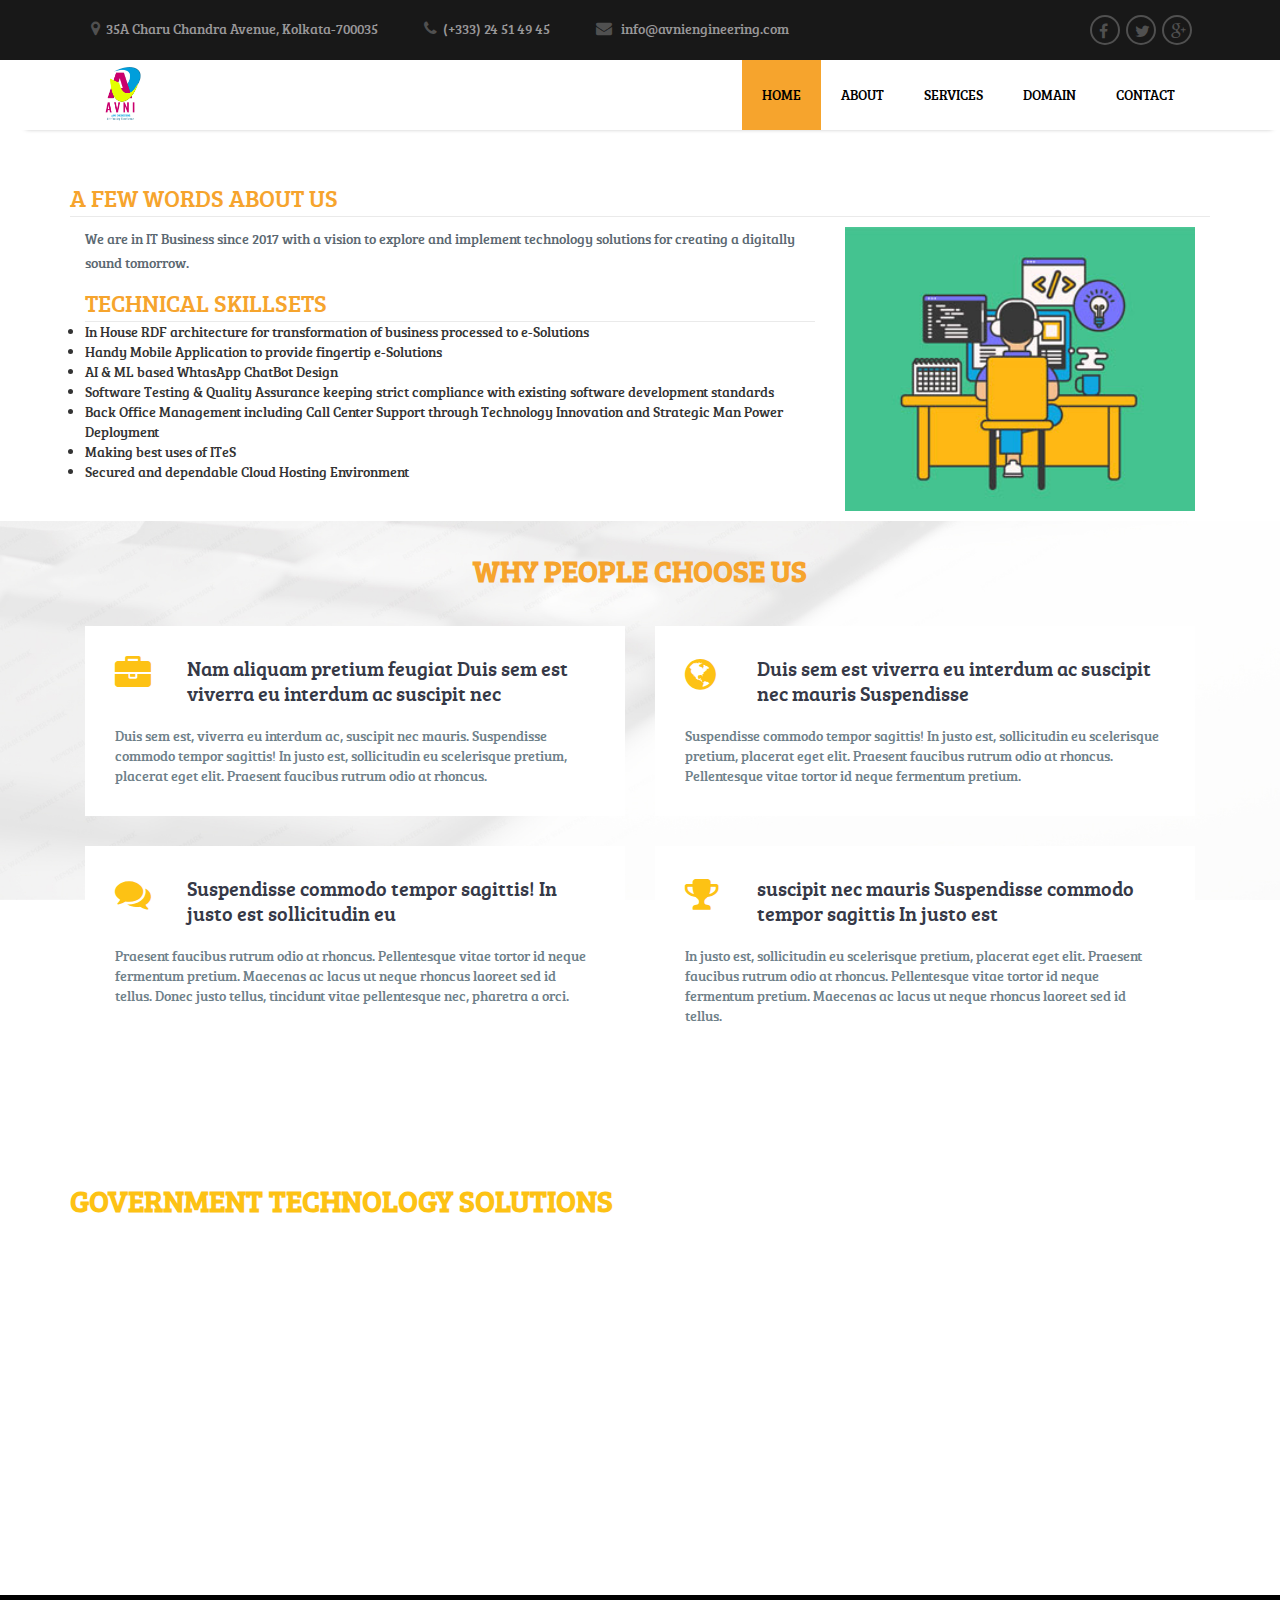
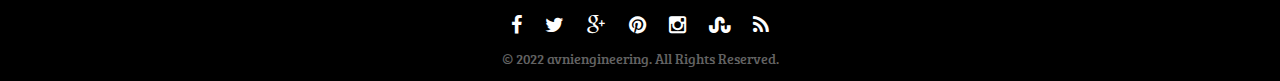
==== commit 6baaf3fd: "avni html" ====
--- a/about.html
+++ b/about.html
@@ -7,7 +7,7 @@
     <meta name="viewport" content="width=device-width, initial-scale=1">
     <meta name="description" content="">
     <meta name="author" content="">
-    <title>Consultancy</title>
+    <title>Avni</title>
     <!-- Bootstrap Core CSS -->
     <link href="css/bootstrap.min.css" rel="stylesheet"/>
     <!--font-style-->
@@ -135,7 +135,7 @@
                 </div>
                 <div class="col-lg-4 col-sm-6">
                     <div class="box_right">
-                        <img src="images/img/about/about1.jpeg" alt="about" class="img-responsive">
+                        <img src="images/about.jpg" alt="about" class="img-responsive">
                     </div>
                 </div>
                 <div class="clearfix"></div>
@@ -257,7 +257,7 @@
                 <li><a href="#"><i class="fa fa-stumbleupon"></i></a></li>
                 <li><a href="#"><i class="fa fa-rss"></i></a></li>
             </ul>
-            <p>© 2016 Ip solution. All Rights Reserved.</p>
+         <p>© 2022 avniengineering. All Rights Reserved.</p>
         </div>
     </div>
 
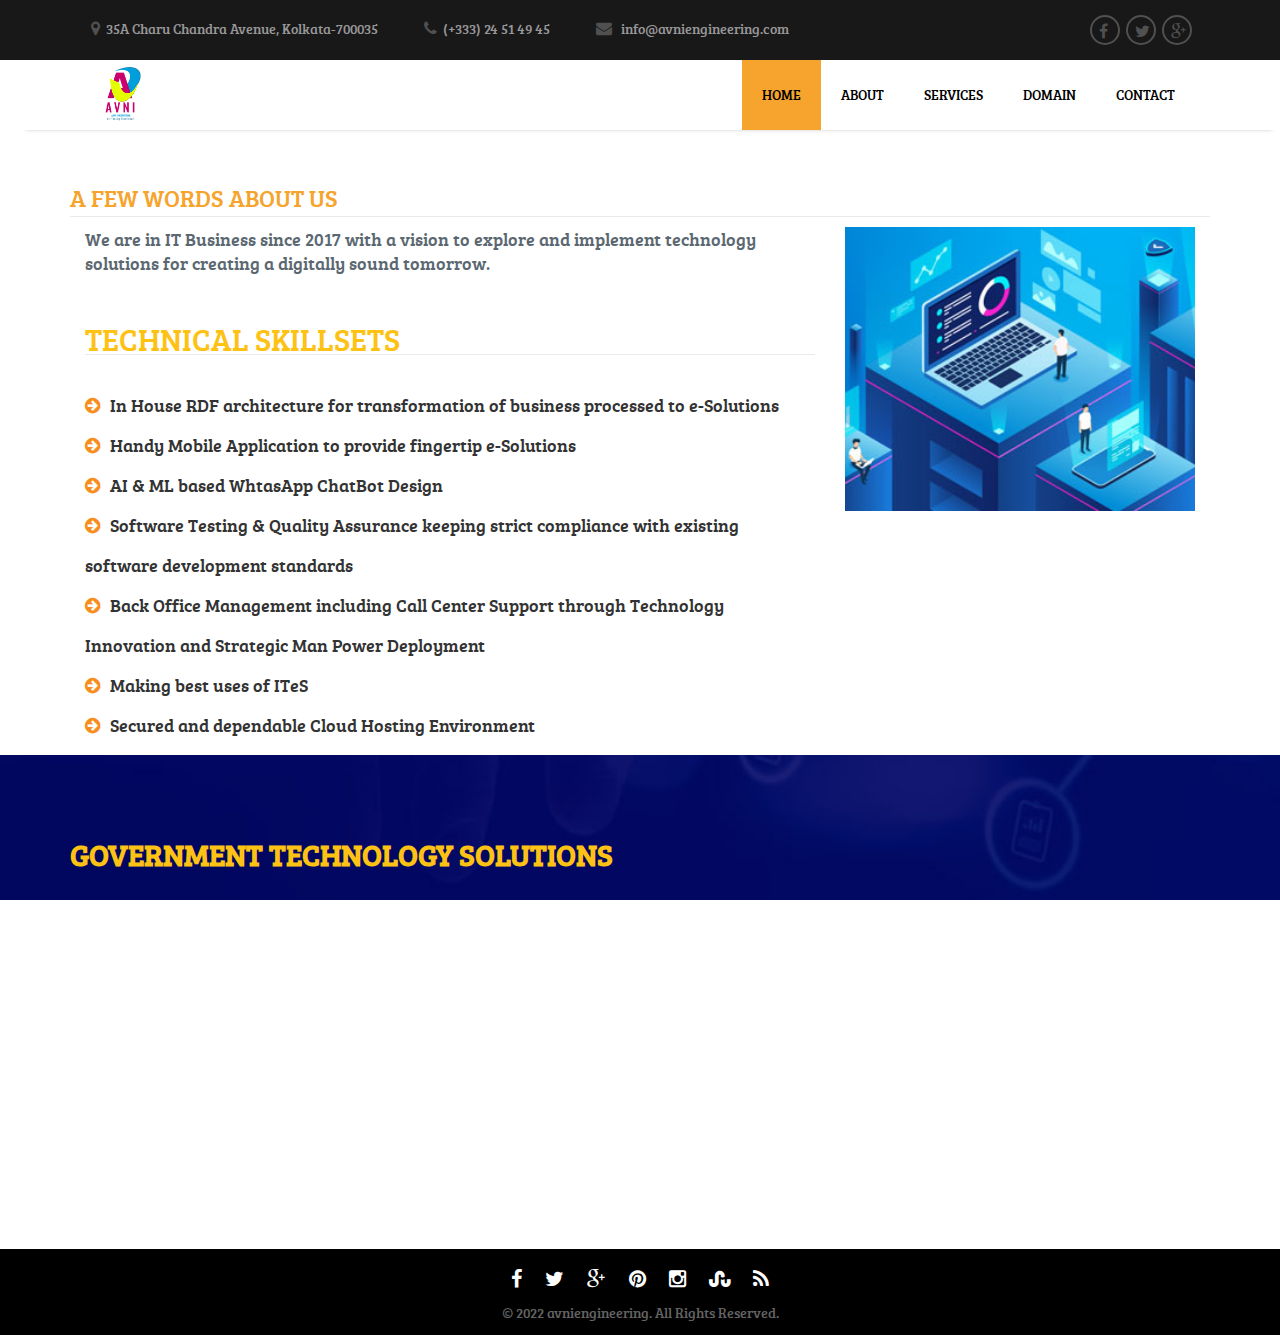
==== commit ed4ca664: "Avni all page html" ====
--- a/about.html
+++ b/about.html
@@ -119,105 +119,36 @@
                     <div class="box_left">
                         <p>We are in IT Business since 2017 with a vision to explore and implement technology solutions for creating a digitally sound tomorrow.
 </p>
-<h3>Technical Skillsets</h3>
+<div class="service_text">
+                      <h3>Technical Skillsets</h3>
 <ul>
-<li>In House RDF architecture for transformation of business processed to e-Solutions</li>
-<li>Handy Mobile Application to provide fingertip e-Solutions</li>
-<li>AI & ML based WhtasApp ChatBot Design</li>
-<li>Software Testing & Quality Assurance keeping strict compliance with existing software development standards </li>
-<li>Back Office Management including Call Center Support through Technology Innovation and Strategic Man Power Deployment</li>
-<li>Making best uses of ITeS</li>
-<li>Secured and dependable Cloud Hosting Environment</li>
+<li><i class="fa fa-arrow-circle-right" aria-hidden="true"></i>In House RDF architecture for transformation of business processed to e-Solutions</li>
+<li><i class="fa fa-arrow-circle-right" aria-hidden="true"></i>Handy Mobile Application to provide fingertip e-Solutions</li>
+<li><i class="fa fa-arrow-circle-right" aria-hidden="true"></i>AI & ML based WhtasApp ChatBot Design</li>
+<li><i class="fa fa-arrow-circle-right" aria-hidden="true"></i>Software Testing & Quality Assurance keeping strict compliance with existing software development standards </li>
+<li><i class="fa fa-arrow-circle-right" aria-hidden="true"></i>Back Office Management including Call Center Support through Technology Innovation and Strategic Man Power Deployment</li>
+<li><i class="fa fa-arrow-circle-right" aria-hidden="true"></i>Making best uses of ITeS</li>
+<li><i class="fa fa-arrow-circle-right" aria-hidden="true"></i>Secured and dependable Cloud Hosting Environment</li>
+                            
 </ul>
+
+                            
+                            </ul>
+                        </div>
+
 
                        
                     </div>
                 </div>
                 <div class="col-lg-4 col-sm-6">
                     <div class="box_right">
-                        <img src="images/about.jpg" alt="about" class="img-responsive">
+                        <img src="images/about1.jpg" alt="about" class="img-responsive">
                     </div>
                 </div>
                 <div class="clearfix"></div>
             </div>
     </div>        
-    <div class="about_box2">
-    	<div class="container">
-        	<h3>Why people choose us </h3>
-            <div class="why_wrap">
-            	<div class="col-lg-6 col-sm-6">
-                	<div class="why_box">
-                    	<div class="box_top">
-                        	<div class="top_left">
-                            	<i class="fa fa-briefcase"></i>
-                            </div>
-                            <div class="top_right">
-                            	<h6>Nam aliquam pretium feugiat Duis sem est viverra eu interdum ac suscipit nec </h6>
-                            </div>
-                            <div class="clearfix"></div>
-                        </div>
-                        <div class="box_bottom">
-                        	<p>Duis sem est, viverra eu interdum ac, suscipit nec mauris. Suspendisse commodo tempor sagittis! In justo est, sollicitudin eu scelerisque pretium, placerat eget elit. Praesent faucibus rutrum odio at rhoncus. </p>
-                        </div>
-                        <div class="clearfix"></div>
-                    </div>
-                </div>
-                <div class="col-lg-6 col-sm-6">
-                	<div class="why_box">
-                    	<div class="box_top">
-                        	<div class="top_left">
-                            	<i class="fa fa-globe"></i>
-                            </div>
-                            <div class="top_right">
-                            	<h6>Duis sem est viverra eu interdum ac suscipit nec mauris Suspendisse </h6>
-                            </div>
-                            <div class="clearfix"></div>
-                        </div>
-                        <div class="box_bottom">
-                        	<p>Suspendisse commodo tempor sagittis! In justo est, sollicitudin eu scelerisque pretium, placerat eget elit. Praesent faucibus rutrum odio at rhoncus. Pellentesque vitae tortor id neque fermentum pretium.</p>
-                        </div>
-                        <div class="clearfix"></div>
-                    </div>
-                </div>
-                <div class="col-lg-6 col-sm-6">
-                	<div class="why_box">
-                    	<div class="box_top">
-                        	<div class="top_left">
-                            	<i class="fa fa-comments"></i>
-                            </div>
-                            <div class="top_right">
-                            	<h6>Suspendisse commodo tempor sagittis! In justo est sollicitudin eu </h6>
-                            </div>
-                            <div class="clearfix"></div>
-                        </div>
-                        <div class="box_bottom">
-                        	<p>Praesent faucibus rutrum odio at rhoncus. Pellentesque vitae tortor id neque fermentum pretium. Maecenas ac lacus ut neque rhoncus laoreet sed id tellus. Donec justo tellus, tincidunt vitae pellentesque nec, pharetra a orci. </p>
-                        </div>
-                        <div class="clearfix"></div>
-                    </div>
-                </div>
-                <div class="col-lg-6 col-sm-6">
-                	<div class="why_box">
-                    	<div class="box_top">
-                        	<div class="top_left">
-                            	<i class="fa fa-trophy"></i>
-                            </div>
-                            <div class="top_right">
-                            	<h6>suscipit nec mauris Suspendisse commodo tempor sagittis In justo est </h6>
-                            </div>
-                            <div class="clearfix"></div>
-                        </div>
-                        <div class="box_bottom">
-                        	<p>In justo est, sollicitudin eu scelerisque pretium, placerat eget elit. Praesent faucibus rutrum odio at rhoncus. Pellentesque vitae tortor id neque fermentum pretium. Maecenas ac lacus ut neque rhoncus laoreet sed id tellus. </p>
-                        </div>
-                        <div class="clearfix"></div>
-                    </div>
-                </div>
-                <div class="clearfix"></div>
-            </div>            
-            <div class="clearfix"></div>
-       </div>	
-    </div>   
+       
      
     <div class="about_wrap">
      	<div class="container">
--- a/css/style.css
+++ b/css/style.css
@@ -355,16 +355,55 @@
 }
 .aboutus_content p {
     color: #000;
-    font-size: 14px;
-    line-height: 24px;
+    font-size: 18px;
+    line-height: 30px;
     margin: 0 ;
     padding: 0;
     text-align: left;
 	width:100%;
 }
+.aboutus_content ul li
+{   color: #000;
+    font-size: 18px;
+    line-height: 30px;}
+	
+.aboutus_content h4
+{color: #f6a42d;
+font-size: 20px;
+line-height:26px;
+margin: 0 0 10px;
+padding: 0;
+}	
 /*about section end*/
 
 /*service section start*/
+.services_content{
+border: 1px solid #000;
+padding: 10px;
+text-align: center;
+background: #fff;
+border-radius: 30px;	
+	}
+	.services_content p{ 
+	text-align: center;
+font-size: 18px;
+	}
+.services_wrapper h3
+{color: #000;
+font-size: 36px;
+line-height:26px;
+margin: 0 0 10px;
+padding: 0;
+text-align:center;
+}
+.services_wrapper h5
+{color: #fff;
+font-size: 28px;
+line-height:26px;
+margin: 0 0 10px;
+padding: 0;
+text-align:center;
+}
 .services_wrapper{
 	width:100%;
 	padding:50px 0px;
@@ -383,7 +422,7 @@
 	width:100%;
 	padding:0px;
 	margin:0px auto;
-	float:left;
+
 }
 .services_content h4{
 	font-size:20px;
@@ -394,12 +433,11 @@
 	line-height:36px;
 }
 .services_content p{
-	font-size:14px;
-	padding:0px;
-	margin:0px 0px 10px;
-	text-align:left;
+	font-size:18px;
+	padding:0px;
+	text-align: center;
 	color:#000;	
-	line-height:22px;
+	line-height: 50px;
 }
 .services_content a{
 	font-size:14px;
@@ -612,7 +650,18 @@
 	margin-right:10px;	
 }
 /*testimonials section end*/
-
+.service_text ul{
+	width:100%;
+	padding:0px;
+	margin:0px;
+	float:left;	
+	list-style-type: none;
+}
+.service_text ul li i {
+  color: #f78f20;
+  font-size: 18px;
+  margin-right: 10px;
+}
 /*news section start*/
 .news_wrapper{
 	width:100%;
@@ -824,6 +873,12 @@
 /* ...................... index page end......................... */
 
 /* ...................... about-us page start......................... */
+
+.about_box .service_text {
+  font-size: 18px;
+  line-height: 40px;
+  margin-top: 49px;
+}
 .about_wrappers{
 	width:100%;
 	padding:0px;
@@ -855,7 +910,7 @@
 }
 .box_left p {
     color: #5b6871;
-    font-size: 14px;
+    font-size: 18px;
     margin: 0px 0px 10px;
     padding: 0;
     text-align: left;
@@ -1027,7 +1082,7 @@
 	padding:80px 0px;
 	margin:0px;
 	float:left;
-	background:url(../images/img/about/about_back2.jpg) no-repeat top left;
+	background: url(../images/about_back2.jpg) no-repeat top left;
 	background-size:cover;
 	background-attachment:fixed;	
 }
@@ -1092,13 +1147,16 @@
 	padding:0px;
 	margin:25px 0px;
 	float:left;	
+	font-size: 18px;
+line-height: 40px;
 }
 .service_text h3{
-	font-size:20px;
+	font-size:31px;
 	margin:0px 0px 10px;
 	padding:0px;
 	color:#fdc214;
 	line-height:30px;
+	margin-bottom: 30px;
 }
 .service_text p{
 	font-size:14px;
@@ -1731,14 +1789,16 @@
 }
 .contact_detail h6 {
     color: #f6a42d;
-    font-size: 20px;
-    margin-bottom: 10px;
+    font-size: 40px;
+    margin-bottom: 30px;
     padding: 0;
 	line-height:32px;
+	border-bottom: 2px dashed #f6a42d;
+padding-bottom: 13px;
 }
 .contact_detail p {
     color: #373737;
-    font-size: 14px;
+    font-size: 25px;
     line-height: 24px;
     text-align: left;
 	padding:0px;
@@ -1758,12 +1818,12 @@
 	width:100%;	
 }
 .contact_detail .list li i{
-	font-size:16px;
+	font-size:20px;
 	color:#fbc102;	
 	margin-right:10px;
 }
 .contact_detail .list li a{
-	font-size:14px;
+	font-size:25px;
 	color:#373737;	
 }
 .contact_detail .list li a:hover{
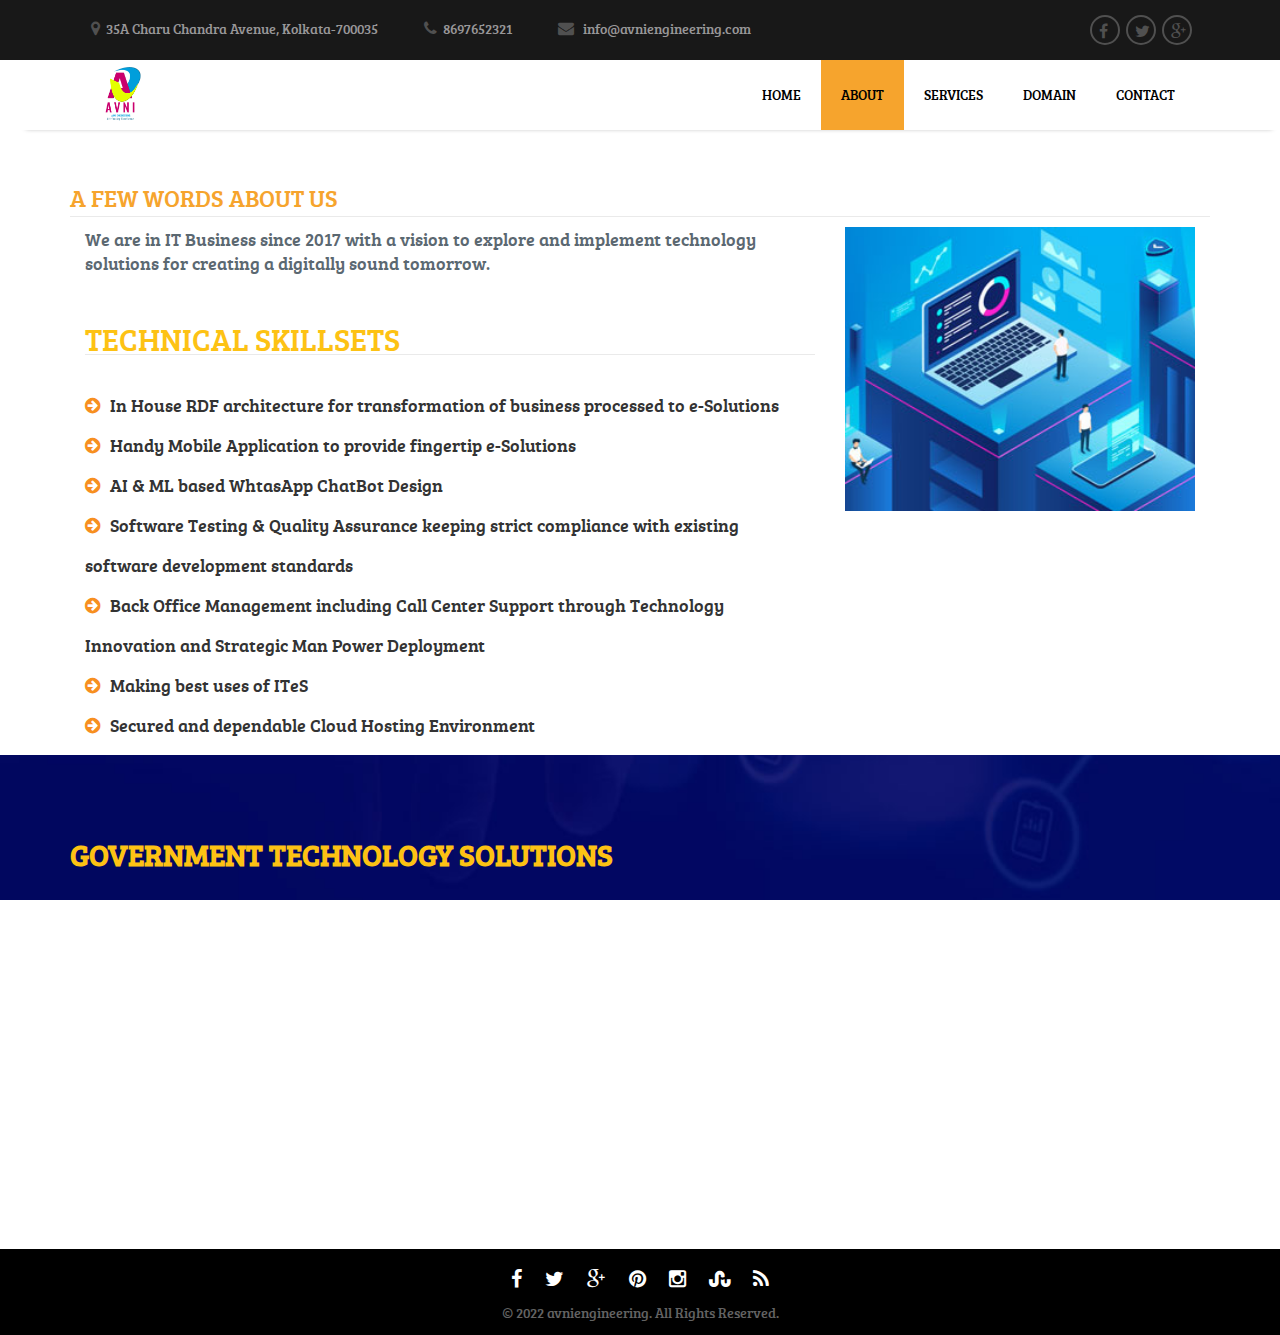
==== commit d5cf32a8: "Avni html" ====
--- a/about.html
+++ b/about.html
@@ -41,7 +41,7 @@
                     	<li><i class="fa fa-map-marker" aria-hidden="true"></i>35A Charu Chandra Avenue,
  Kolkata-700035
 </li>
-                        <li><i class="fa fa-phone" aria-hidden="true"></i>(+333) 24 51 49 45</li>
+                        <li><i class="fa fa-phone" aria-hidden="true"></i>8697652321</li>
                         <li><i class="fa fa-envelope" aria-hidden="true"></i> info@avniengineering.com
 </li>
                     </ul> 
@@ -79,8 +79,8 @@
                 	<div class="navbar-collapse collapse">
                     	<!-- nav -->   
                     	<ul class="nav navbar-nav">
-                        	<li class="active"><a href="index.html">Home</a></li>                                                                                                                                                  
-                            <li><a href="about.html">About</a></li>
+                        	<li ><a href="index.html">Home</a></li>                                                                                                                                                  
+                            <li class="active"><a href="about.html">About</a></li>
                             <li><a href="service.html">Services</a></li>
                       <!--      <li><a href="project.html">Project<span class="caret"></span></a>
                             	<ul class="dropdown-menu">
--- a/css/style.css
+++ b/css/style.css
@@ -229,7 +229,7 @@
     left: 10%;
     padding: 20px;
     right: 0;
-    width: 35%;
+    width: 46%;
 }
 .carousel-caption h3 {
     color: #fff;
